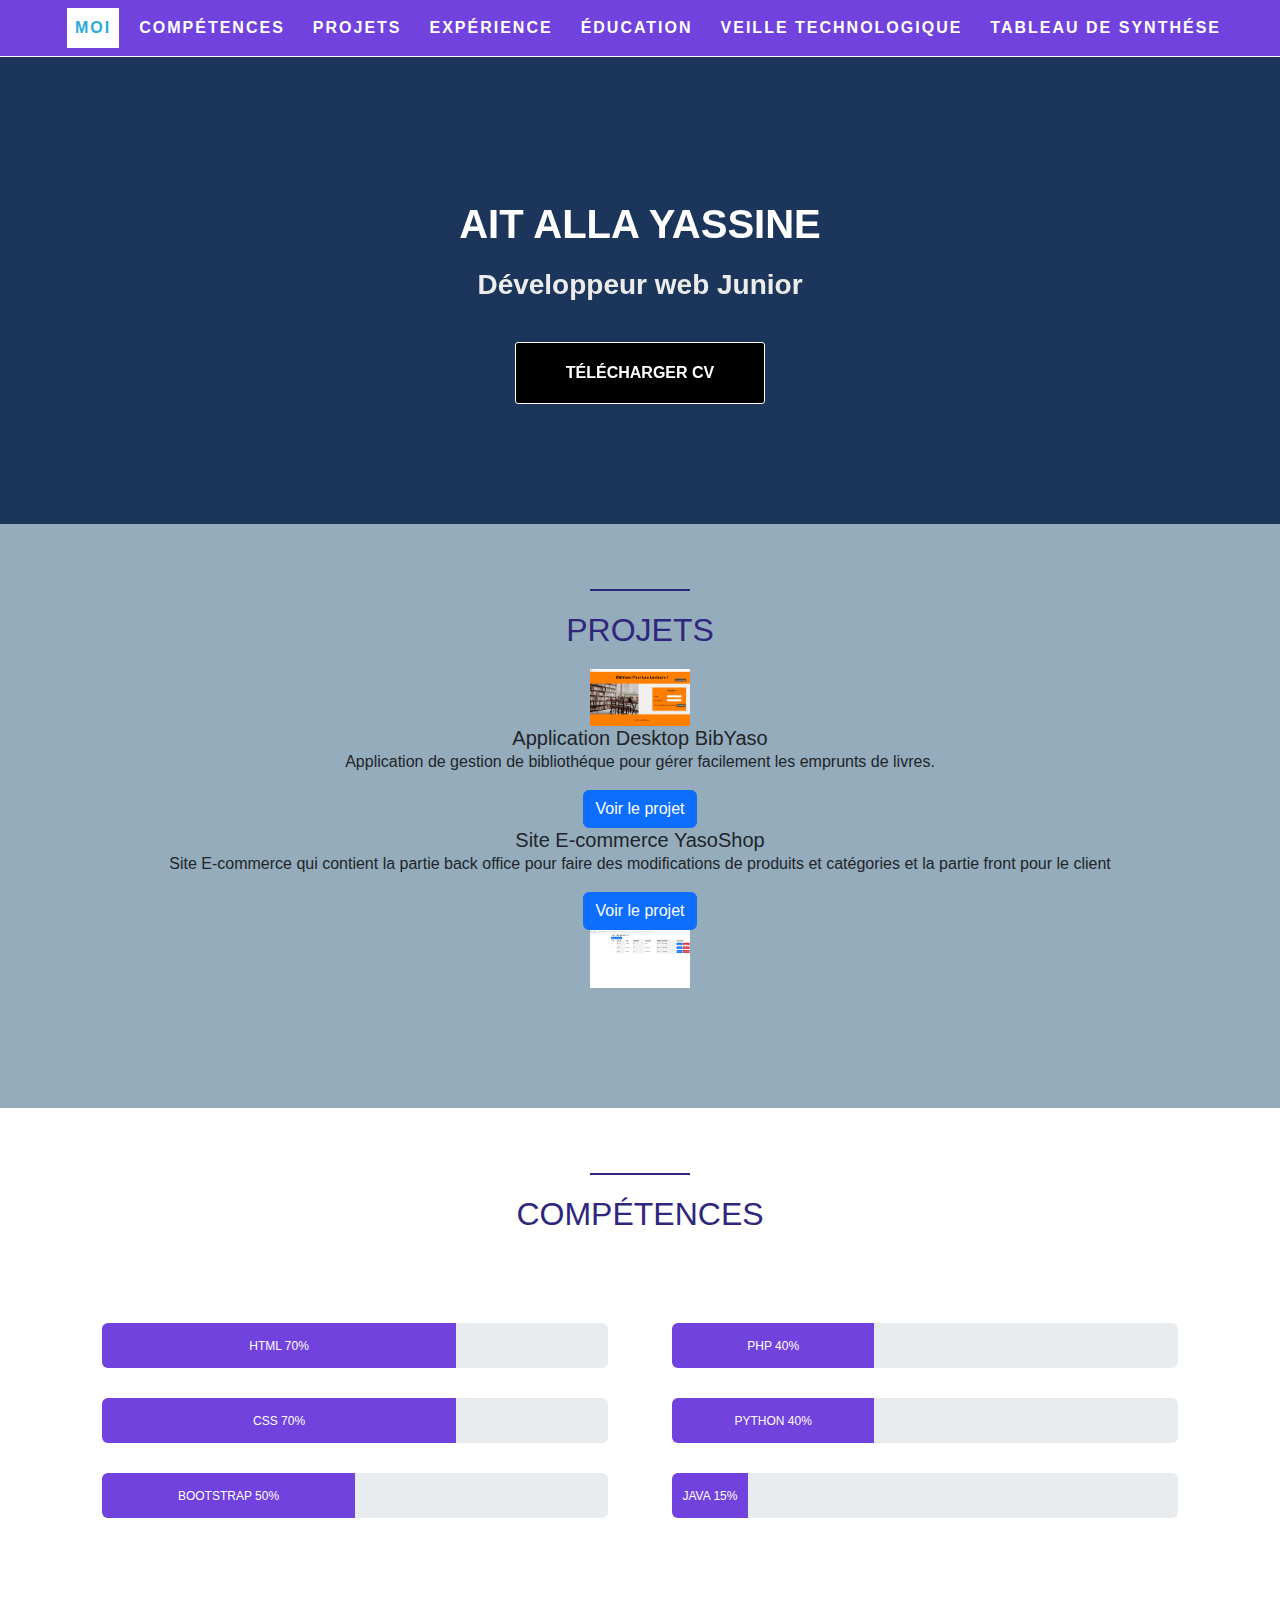
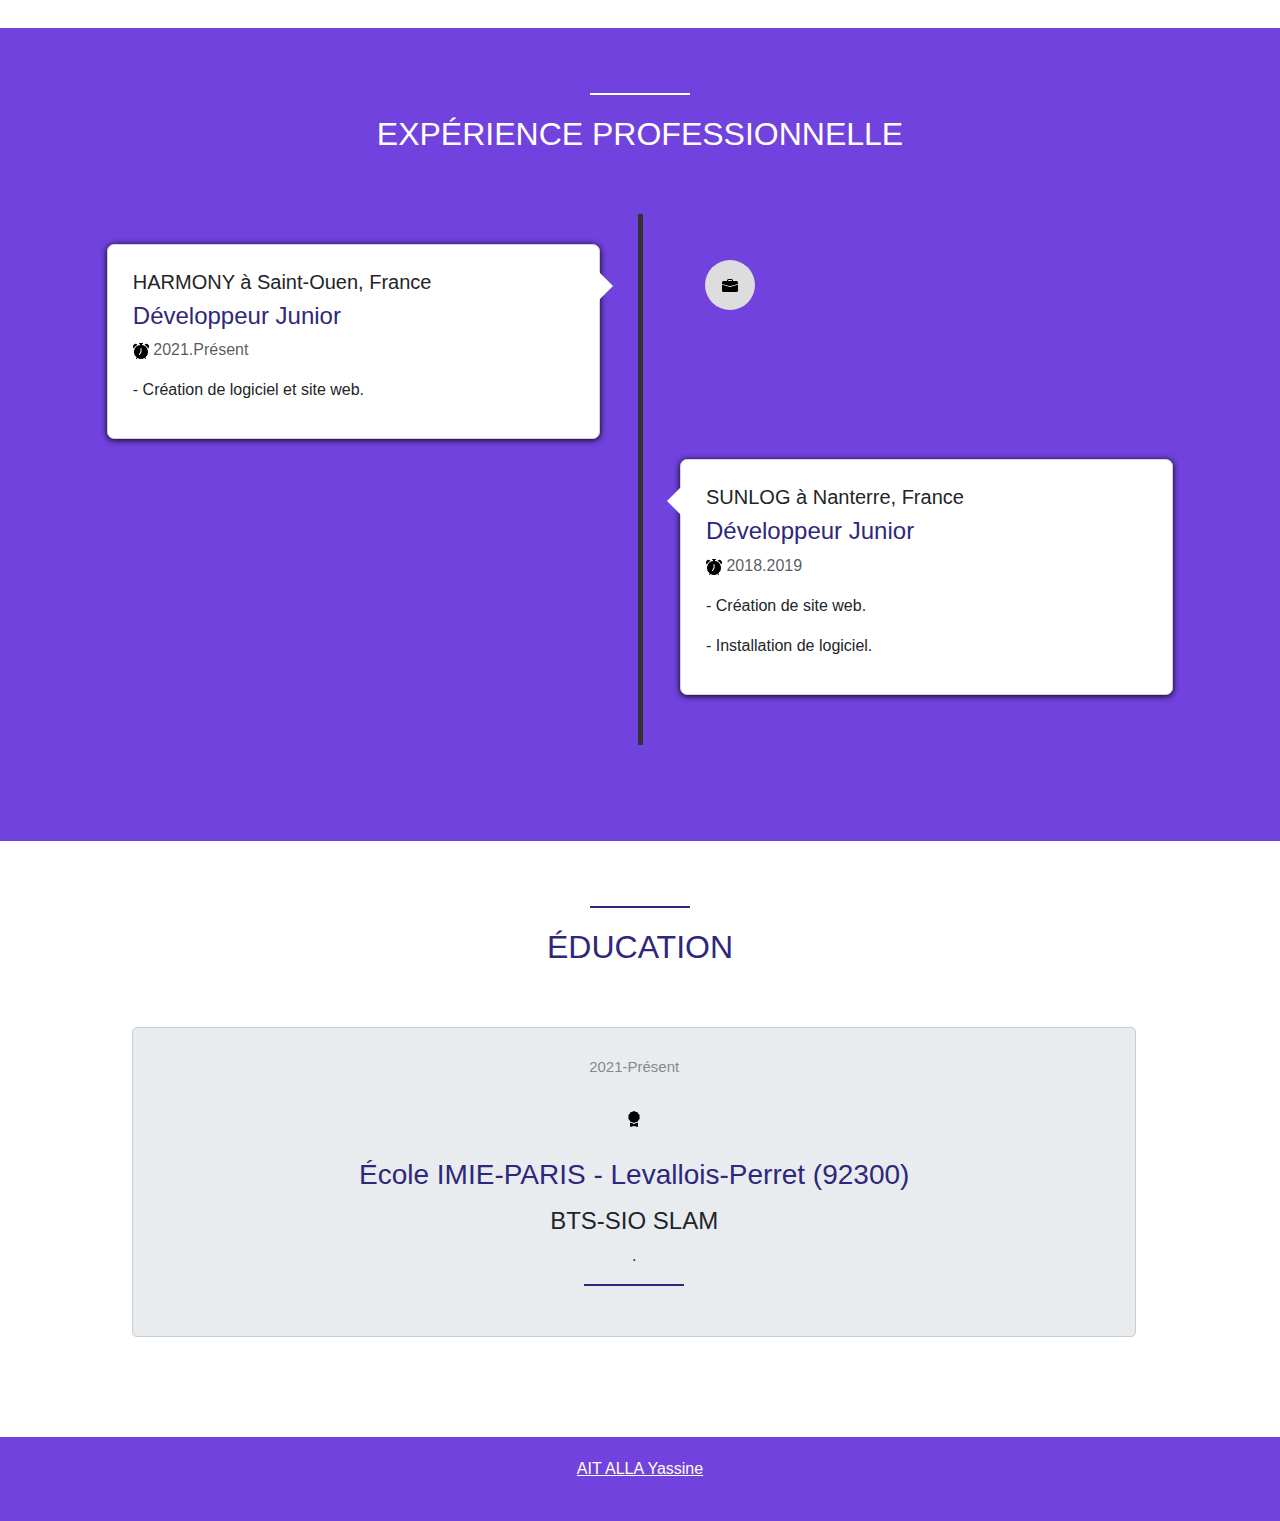
==== index.html @ a6fba42d "Update index.html" ====
<!DOCTYPE html>
<html>
<head>
	<title>PORTFOLIO YASSINE</title>
	<meta charset="utf-8">
	<meta content="width=device-width, initial-scale=1" name="viewport">
	<link href="https://cdn.jsdelivr.net/npm/bootstrap@5.1.3/dist/css/bootstrap.min.css" rel="stylesheet">
	<script src="https://cdn.jsdelivr.net/npm/bootstrap@5.1.3/dist/js/bootstrap.bundle.min.js">
	</script>
	<link href='http://fonts.googleapis.com/css?family=Lato&subset=latin,latin-ext' rel='stylesheet' type='text/css'>
	<link href="css/style.css" rel="stylesheet">
	<script src="js/script.js">
	</script>
</head>
<body class="body" data-bs-spy="scroll" data-bs-target="#mynavbar">
	<nav class="navbar navbar-expand-lg navbar-dark sticky-top" id="mynavbar">
		<div class="container-fluid">
			<a class="navbar-brand" href="#"></a> <button aria-controls="navbarNavAltMarkup" aria-expanded="false" aria-label="Toggle navigation" class="navbar-toggler" data-bs-target="#navbarNavAltMarkup" data-bs-toggle="collapse" type="button"><span class="navbar-toggler-icon"></span></button>
			<div class="collapse navbar-collapse" id="navbarNavAltMarkup">
				<div class="navbar-nav">
					<a class="nav-link active" href="#about">Moi</a> <a class="nav-link" href="#skills">Compétences</a> <a class="nav-link" href="#Projets">Projets</a> <a class="nav-link" href="#experience">Expérience</a> <a class="nav-link" href="#education">Éducation</a> <a class="nav-link" href="VeilleTechnologique.html">Veille technologique</a> <a class="nav-link" href="docs/tableaudesynthese.pdf">Tableau de synthése</a>
				</div>
			</div>
		</div>
	</nav>
	<section class="container-fluid" id="about">
		<div class="col-8 col-lg-4 profile-picture"><img src=""class="rounded-circle" ></div>
		<br>
		<div class="heading">
			<h1 class="h">AIT ALLA Yassine</h1>
			<h3 class="h9">Développeur web Junior</h3><a class=" button1" href="docs/AITALLAYassinecv.pdf">Télécharger CV</a>
		</div>
	</section>
	<section id="Projets">
		<div class="divider"></div>
		<div class="heading">
		<h2 class="heading1">PROJETS</h2><img alt="..." class="card-img-bottom" src="images/biblio.png">
		<div class="card-body">
			<h5 class="card-title">Application Desktop BibYaso</h5>
			<p class="card-text">Application de gestion de bibliothéque pour gérer facilement les emprunts de livres.</p>
			<p class="card-text"><small class="text-muted"></small></p>
			<a href="https://github.com/yassineaitalla/ApplicationBibyaso" class="btn btn-primary">Voir le projet</a>
		</div>
		<div class="card-body">
			<h5 class="card-title">Site E-commerce YasoShop</h5>
			<p class="card-text">Site E-commerce qui contient la partie back office pour faire des modifications de produits et catégories et la partie front pour le client</p>
			<p class="card-text"><small class="text-muted"></small></p>
			<a href="https://github.com/yassineaitalla/siteecommerce.io/tree/main/ecommerce" class="btn btn-primary" >Voir le projet</a>
		</div><img alt="..." class="card-img-bottom" src="images/ecommerce2.png"></div>
	</section>
	<section id="skills">
		<div class="divider"></div>
		<div class="heading">
			<h2 class="heading1">COMPÉTENCES</h2>
		</div>
		<div class="container">
			<div class="row">
				<div class="col-lg-6">
					<div class="progress">
						<div aria-valuemax="100" aria-valuemin="0" aria-valuenow="85" class="progress-bar" role="progressbar" style="width: 70%;">
							HTML 70%
						</div>
					</div>
					<div class="progress">
						<div aria-valuemax="100" aria-valuemin="0" aria-valuenow="25" class="progress-bar" role="progressbar" style="width: 70%;">
							CSS 70%
						</div>
					</div>
					<div class="progress">
						<div aria-valuemax="100" aria-valuemin="0" aria-valuenow="25" class="progress-bar" role="progressbar" style="width: 50%;">
							BOOTSTRAP 50%
						</div>
					</div>
				</div>
				<div class="col-lg-6">
					<div class="progress">
						<div aria-valuemax="100" aria-valuemin="0" aria-valuenow="25" class="progress-bar" role="progressbar" style="width: 40%;">
							PHP 40%
						</div>
					</div>
					<div class="progress">
						<div aria-valuemax="100" aria-valuemin="0" aria-valuenow="25" class="progress-bar" role="progressbar" style="width: 40%;">
							PYTHON 40%
						</div>
					</div>
					<div class="progress">
						<div aria-valuemax="100" aria-valuemin="0" aria-valuenow="25" class="progress-bar" role="progressbar" style="width: 15%;">
							JAVA 15%
						</div>
					</div>
				</div>
			</div>
		</div>
	</section>
	<section id="experience">
		<div class="container">
			<div class="divider white"></div>
			<div class="heading">
				<h2 class="heading1">EXPÉRIENCE PROFESSIONNELLE</h2>
			</div>
			<ul class="timeline">
				<li>
					<div class="timeline-badge">
						<svg class="bi bi-briefcase-fill" height="16" viewbox="0 0 16 16" width="16" xmlns="http://www.w3.org/2000/svg">
						<path d="M6.5 1A1.5 1.5 0 0 0 5 2.5V3H1.5A1.5 1.5 0 0 0 0 4.5v1.384l7.614 2.03a1.5 1.5 0 0 0 .772 0L16 5.884V4.5A1.5 1.5 0 0 0 14.5 3H11v-.5A1.5 1.5 0 0 0 9.5 1h-3zm0 1h3a.5.5 0 0 1 .5.5V3H6v-.5a.5.5 0 0 1 .5-.5z"></path>
						<path d="M0 12.5A1.5 1.5 0 0 0 1.5 14h13a1.5 1.5 0 0 0 1.5-1.5V6.85L8.129 8.947a.5.5 0 0 1-.258 0L0 6.85v5.65z"></path></svg>
					</div>
					<div class="timeline-panel-container">
						<div class="timeline-panel">
							<div class="timeline-heading">
								<h3>HARMONY à Saint-Ouen, France</h3>
								<h4>Développeur Junior</h4>
								<p class="text-muted"><span><svg class="bi bi-alarm-fill" height="16" viewbox="0 0 16 16" width="16" xmlns="http://www.w3.org/2000/svg">
								<path d="M6 .5a.5.5 0 0 1 .5-.5h3a.5.5 0 0 1 0 1H9v1.07a7.001 7.001 0 0 1 3.274 12.474l.601.602a.5.5 0 0 1-.707.708l-.746-.746A6.97 6.97 0 0 1 8 16a6.97 6.97 0 0 1-3.422-.892l-.746.746a.5.5 0 0 1-.707-.708l.602-.602A7.001 7.001 0 0 1 7 2.07V1h-.5A.5.5 0 0 1 6 .5zm2.5 5a.5.5 0 0 0-1 0v3.362l-1.429 2.38a.5.5 0 1 0 .858.515l1.5-2.5A.5.5 0 0 0 8.5 9V5.5zM.86 5.387A2.5 2.5 0 1 1 4.387 1.86 8.035 8.035 0 0 0 .86 5.387zM11.613 1.86a2.5 2.5 0 1 1 3.527 3.527 8.035 8.035 0 0 0-3.527-3.527z"></path></svg></span> 2021.Présent</p>
							</div>
							<div class="timeline-body">
								<p>- Création de logiciel et site web.</p>
							</div>
						</div>
					</div>
				</li>
				<li>
					<div class="timeline-badge">
						<svg class="bi bi-briefcase-fill" height="16" viewbox="0 0 16 16" width="16" xmlns="http://www.w3.org/2000/svg">
						<path d="M6.5 1A1.5 1.5 0 0 0 5 2.5V3H1.5A1.5 1.5 0 0 0 0 4.5v1.384l7.614 2.03a1.5 1.5 0 0 0 .772 0L16 5.884V4.5A1.5 1.5 0 0 0 14.5 3H11v-.5A1.5 1.5 0 0 0 9.5 1h-3zm0 1h3a.5.5 0 0 1 .5.5V3H6v-.5a.5.5 0 0 1 .5-.5z"></path>
						<path d="M0 12.5A1.5 1.5 0 0 0 1.5 14h13a1.5 1.5 0 0 0 1.5-1.5V6.85L8.129 8.947a.5.5 0 0 1-.258 0L0 6.85v5.65z"></path></svg>
					</div>
					<div class="timeline-panel-container-inverted">
						<div class="timeline-panel">
							<div class="timeline-heading">
								<h3>SUNLOG à Nanterre, France</h3>
								<h4>Développeur Junior</h4>
								<p class="text-muted"><span><svg class="bi bi-alarm-fill" height="16" viewbox="0 0 16 16" width="16" xmlns="http://www.w3.org/2000/svg">
								<path d="M6 .5a.5.5 0 0 1 .5-.5h3a.5.5 0 0 1 0 1H9v1.07a7.001 7.001 0 0 1 3.274 12.474l.601.602a.5.5 0 0 1-.707.708l-.746-.746A6.97 6.97 0 0 1 8 16a6.97 6.97 0 0 1-3.422-.892l-.746.746a.5.5 0 0 1-.707-.708l.602-.602A7.001 7.001 0 0 1 7 2.07V1h-.5A.5.5 0 0 1 6 .5zm2.5 5a.5.5 0 0 0-1 0v3.362l-1.429 2.38a.5.5 0 1 0 .858.515l1.5-2.5A.5.5 0 0 0 8.5 9V5.5zM.86 5.387A2.5 2.5 0 1 1 4.387 1.86 8.035 8.035 0 0 0 .86 5.387zM11.613 1.86a2.5 2.5 0 1 1 3.527 3.527 8.035 8.035 0 0 0-3.527-3.527z"></path></svg></span> 2018.2019</p>
							</div>
							<div class="timeline-body">
								<p>- Création de site web.</p>
								<p>- Installation de logiciel.</p>
							</div>
						</div>
					</div>
				</li>
			</ul>
		</div>
	</section>
	<section id="education">
		<div class="container">
			<div class="divider"></div>
			<div class="heading">
				<h2 class="heading1">ÉDUCATION</h2>
			</div>
			<div class="CONTAINEREDUC">
				<div class="education-block">
					<h5>2021-Présent</h5><span><svg class="bi bi-award-fill" height="16" viewbox="0 0 16 16" width="16" xmlns="http://www.w3.org/2000/svg">
					<path d="m8 0 1.669.864 1.858.282.842 1.68 1.337 1.32L13.4 6l.306 1.854-1.337 1.32-.842 1.68-1.858.282L8 12l-1.669-.864-1.858-.282-.842-1.68-1.337-1.32L2.6 6l-.306-1.854 1.337-1.32.842-1.68L6.331.864 8 0z"></path>
					<path d="M4 11.794V16l4-1 4 1v-4.206l-2.018.306L8 13.126 6.018 12.1 4 11.794z"></path></svg></span>
					<h3>École IMIE-PARIS - Levallois-Perret (92300)</h3>
					<h4>BTS-SIO SLAM</h4>
					<p>.</p>
					<div class="divider"></div>
					<p></p>
					<p></p>
				</div>
			</div>
		</div>
	</section>
	<footer class="text-center">
		<a class="m" href="#about">AIT ALLA Yassine</a>
	</footer>
</body>
</html>
---- css/style.css ----
/*general*/

.body {
	font-family: sans-serif;
}
.h {
	font-weight: bold;
	color: #e9ecef;
}
.h9 {
	font-weight: bold;
	color: #ececec;
}
section {
	padding: 65px 0 80px 0;
}
section .heading {
	text-align: center;
	padding-bottom: 40px;
}
.divider {
	width: 100px;
	height: 2px;
	background-color: rgb(46, 39, 124);
	margin: 0 auto 20px;
}
#row {
	text-align: center;
}
ul {
	list-style: none;
}
/* Navbar */

.navbarveille {
	background-color: #0B0A2C;
	letter-spacing: 2px;
	text-transform: uppercase;
	font-weight: bold;
	border-bottom: 1px solid white;
	text-align: center;
	margin: 0 6px;
	margin: 0 auto;
}
.veilletexte {
	background-color: #16CDF6;
	font-weight: bold;
}
.navbar {
	background-color: #7142DD;
	letter-spacing: 2px;
	text-transform: uppercase;
	font-weight: bold;
	border-bottom: 1px solid white;
}
.navbar-nav {
	margin: 0 auto;
	text-align: center;
}
.nav-link {
	color: white !important;
	margin: 0 6px;
}
.nav-link.active, .nav-link:hover {
	background-color: white;
	color: #2caad8 !important;
}
/*Projets*/

#Projets {
	background-color: rgba(34, 82, 114, 0.477);
}
/*Veille technolo
#Veilletechnologique {
	background-image: url("");
	
}
.card-img-bottom {
	margin: auto;
	margin-bottom: 20px;
}
/*about*/

#about {
	background-color: #1c355b;
	background-image: url("https://images8.alphacoders.com/123/1239331.jpg");
	filter: blur(0px);
}

.profile-picture{
	filter: blur(15px);
}

.background-image {
	backdrop-filter: blur(10px);
}
.TITRE {
	font-weight: bold;
}
.dev {
	border-radius: 10px;
}
#veilleimage {
	background-color: #184f95;
	background-image: url("https://static.vecteezy.com/ti/vecteur-libre/p3/4627583-hud-metaverse-by-virtual-data-with-artificial-intelligence-analyst-of-future-technology-vectoriel.jpg");
}
.profile-picture {
	text-align: center;
	margin: 0px auto 30px;
}
#container-fluid {
	background-image: url("https://images8.alphacoders.com/123/1239331.jpg");
	background-image: blur(4px);
}
#veilletechno {
	background-image: url("https://images8.alphacoders.com/123/1239331.jpg");
	background-image: blur(4px);
}
img {
	max-width: 100px;
	height: auto;
}
#about .heading h1 {
	color: white;
	text-transform: uppercase;
	margin-bottom: 20px;
}
#about .heading h3 {
	margin-bottom: 20px;
}
.heading1 {
	text-align: center;
	margin-bottom: 20px;
	color: rgb(46, 39, 124);
}
.button1 {
	font-weight: bold;
	color: white;
	text-transform: uppercase;
	border: 1px solid white;
	padding: 18px 50px;
	display: inline-block;
	border-radius: 3px;
	text-decoration: none;
	margin-top: 20px;
	transition: all 0.3s ease-in 0s;
	background-color: black;
}
.button1:hover {
	background: white;
	color: #d82c2e;
}
.btn btn primary {
	background-color: rgb(40, 14, 93);
	;
}
section .heading h2 {
	text-transform: uppercase;
}
#skilss .heading1 h2 {
	color: red;
}
.progress {
	height: 45px;
	margin: 30px 20px;
}
.progress last-child {
	margin-bottom: 0px;
}
.progress-bar {
	background-color: #7142DD;
}
/* EXPERIENCE*/

#experience {
	background-color: #7142DD;
}
#experience .heading h2 {
	color: white;
}
.divider.white {
	background-color: white;
}
.timeline {
	padding: 30px 10px;
	position: relative;
}
.timeline:before {
	content: " ";
	top: 0;
	bottom: 0;
	position: absolute;
	width: 5px;
	background-color: #333;
	left: 50%;
	margin-left: -2.5px;
}
.timeline>li {
	margin-bottom: 20px;
	position: relative;
}
.timeline>li:before, .timeline>li:after {
	content: " ";
	display: table;
}
.timeline>li:after {
	clear: both;
}
.timeline li .timeline-badge {
	color: #d82c2e;
	width: 50px;
	line-height: 50px;
	font-size: 20px;
	text-align: center;
	position: absolute;
	top: 16px;
	left: 50px;
	margin-left: 563px;
	background-color: #ddd;
	border-radius: 50%;
}
.timeline-panel-container {
	width: 50%;
	float: left;
}
.timeline-panel-container-inverted {
	width: 50%;
	float: right;
}
.timeline-panel {
	width: 90%;
	float: right;
	margin-right: 40px;
	border: 1px solid #d4d4d4;
	border-radius: 7px;
	padding: 20px 25px;
	position: relative;
	box-shadow: 0 1px 6px rgba(0.0.0 0.175);
	background-color: #fff;
}
.timeline-panel-container-inverted .timeline-panel {
	float: left;
	margin-left: 40px;
}
.timeline-panel:after {
	position: absolute;
	top: 27px;
	right: -14px;
	display: inline-block;
	border-top: 14px solid transparent;
	border-left: 14px solid #fff;
	border-right: 0 solid #fff;
	border-bottom: 14px solid transparent;
	content: " ";
}
.timeline-panel-container-inverted .timeline-panel:after {
	border-left-width: 0;
	border-right-width: 14px;
	left: -14px;
	right: auto;
}
.timeline-heading h3 {
	margin-top: 5px;
	font-size: 20px;
}
.timeline-heading h4 {
	color: rgb(46, 39, 124);
}
/* EDIC*/

#education .heading1 h2 {
	color: rgb(46, 39, 124);
	margin: 15px 0px;
}
#CONTAINEREDUC {
	margin-left: 1000px;
}
.education-block {
	width: 90%;
	margin: 0 auto;
	text-align: center;
	padding: 30px;
	background: #e9ecef;
	border-radius: 5px;
	border: 1px solid #ccc;
	margin-bottom: 20px;
	margin-left: 50px;
}
.education-block h5 {
	color: #888;
	font-size: 15px;
	margin-bottom: 15px;
}
.education-block h3 {
	color: rgb(46, 39, 124);
	margin: 15px 0px;
}
.education-block span {
	font-size: 35px;
}
/*footer*/

footer {
	background-color: #7142DD;
	padding: 20px 0 40px;
}
.m {
	color: white;
}
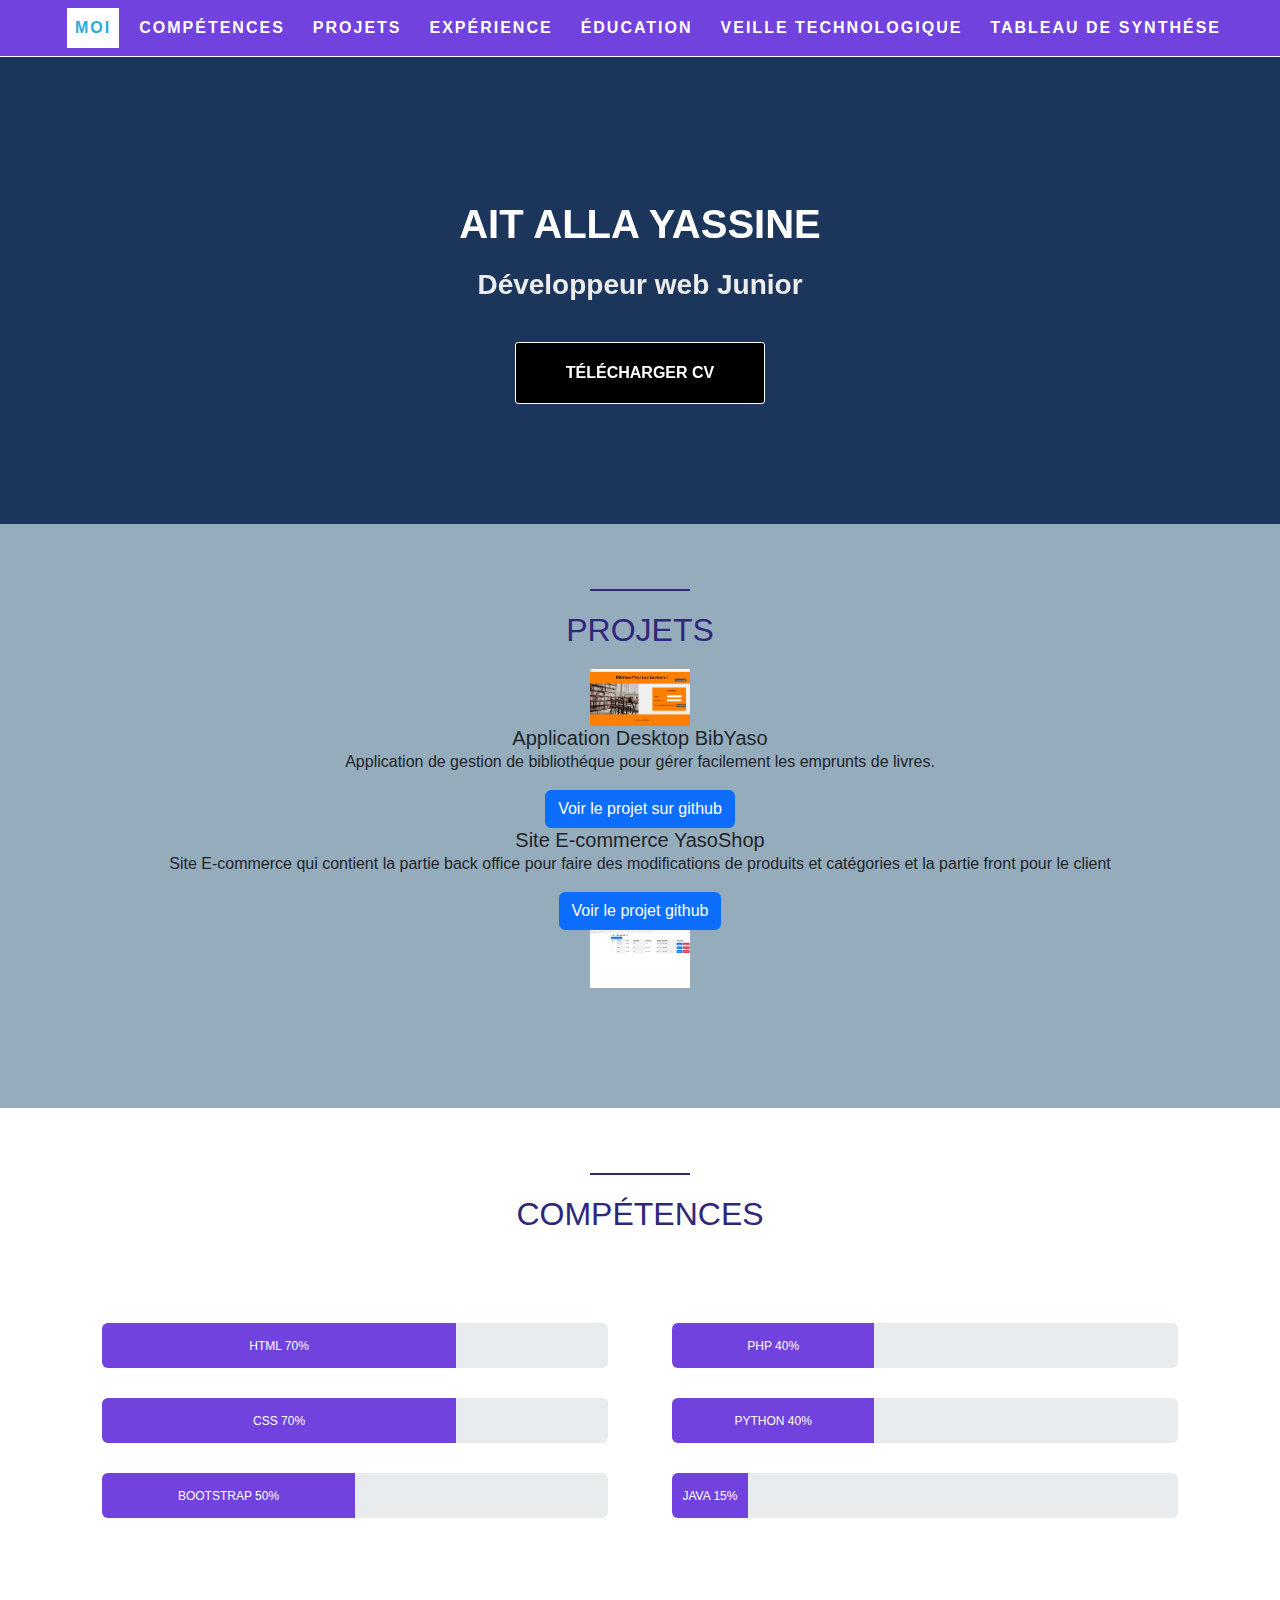
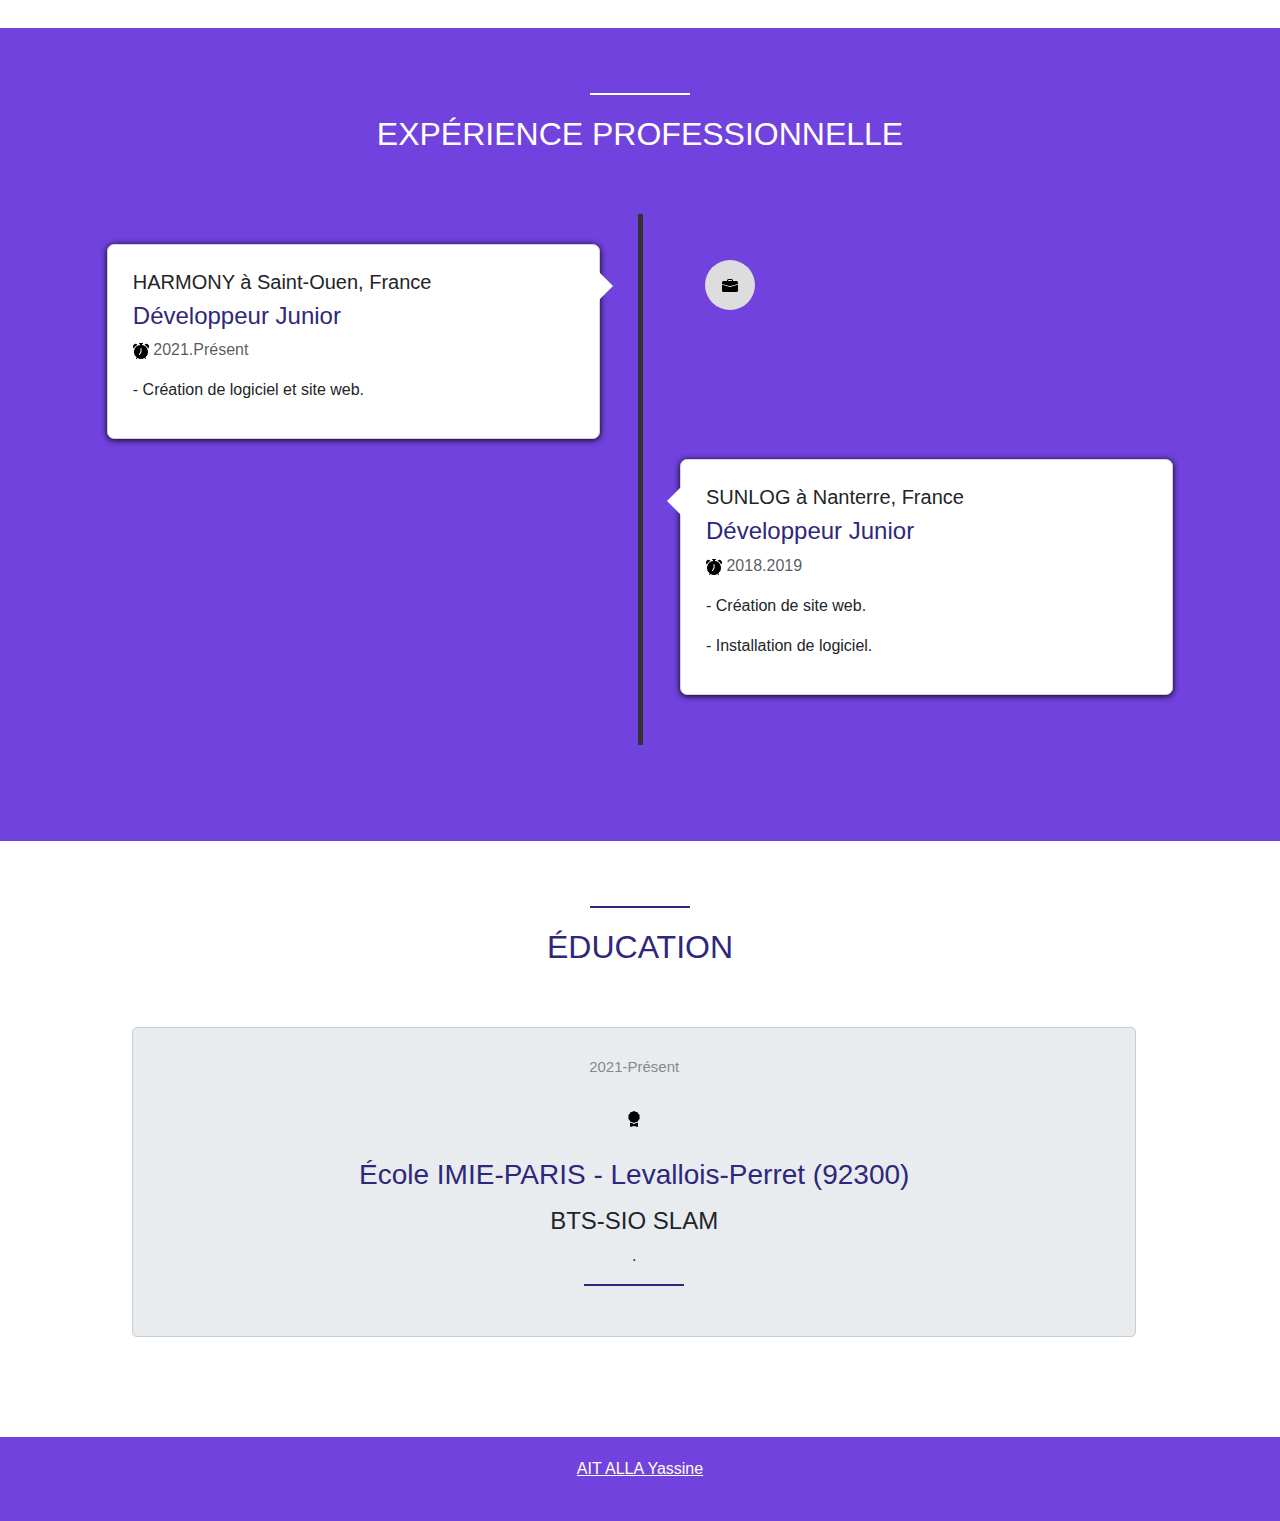
==== commit 7d2b622a: "Update index.html" ====
--- a/index.html
+++ b/index.html
@@ -39,13 +39,13 @@
 			<h5 class="card-title">Application Desktop BibYaso</h5>
 			<p class="card-text">Application de gestion de bibliothéque pour gérer facilement les emprunts de livres.</p>
 			<p class="card-text"><small class="text-muted"></small></p>
-			<a href="https://github.com/yassineaitalla/ApplicationBibyaso" class="btn btn-primary">Voir le projet</a>
+			<a href="https://github.com/yassineaitalla/ApplicationBibyaso" class="btn btn-primary">Voir le projet sur github</a>
 		</div>
 		<div class="card-body">
 			<h5 class="card-title">Site E-commerce YasoShop</h5>
 			<p class="card-text">Site E-commerce qui contient la partie back office pour faire des modifications de produits et catégories et la partie front pour le client</p>
 			<p class="card-text"><small class="text-muted"></small></p>
-			<a href="https://github.com/yassineaitalla/siteecommerce.io/tree/main/ecommerce" class="btn btn-primary" >Voir le projet</a>
+			<a href="https://github.com/yassineaitalla/siteecommerce.io/tree/main/ecommerce" class="btn btn-primary" >Voir le projet github</a>
 		</div><img alt="..." class="card-img-bottom" src="images/ecommerce2.png"></div>
 	</section>
 	<section id="skills">
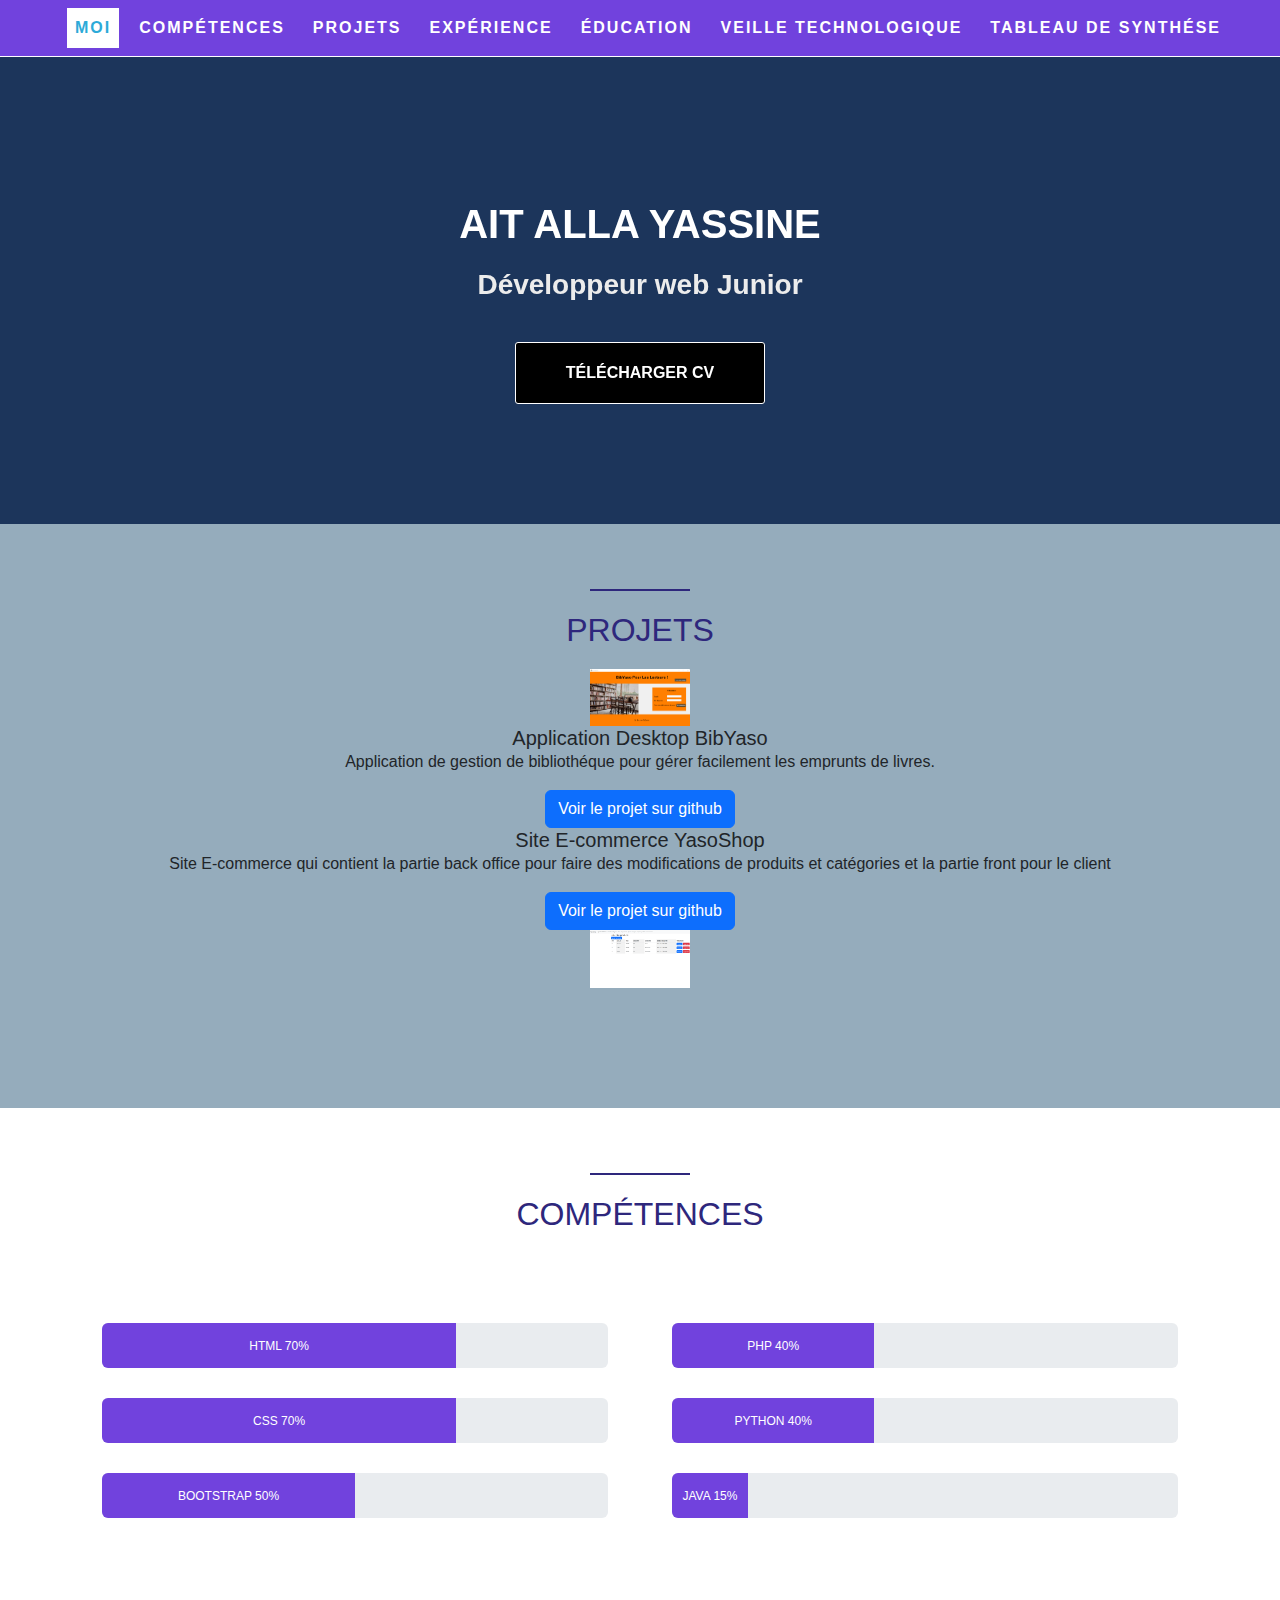
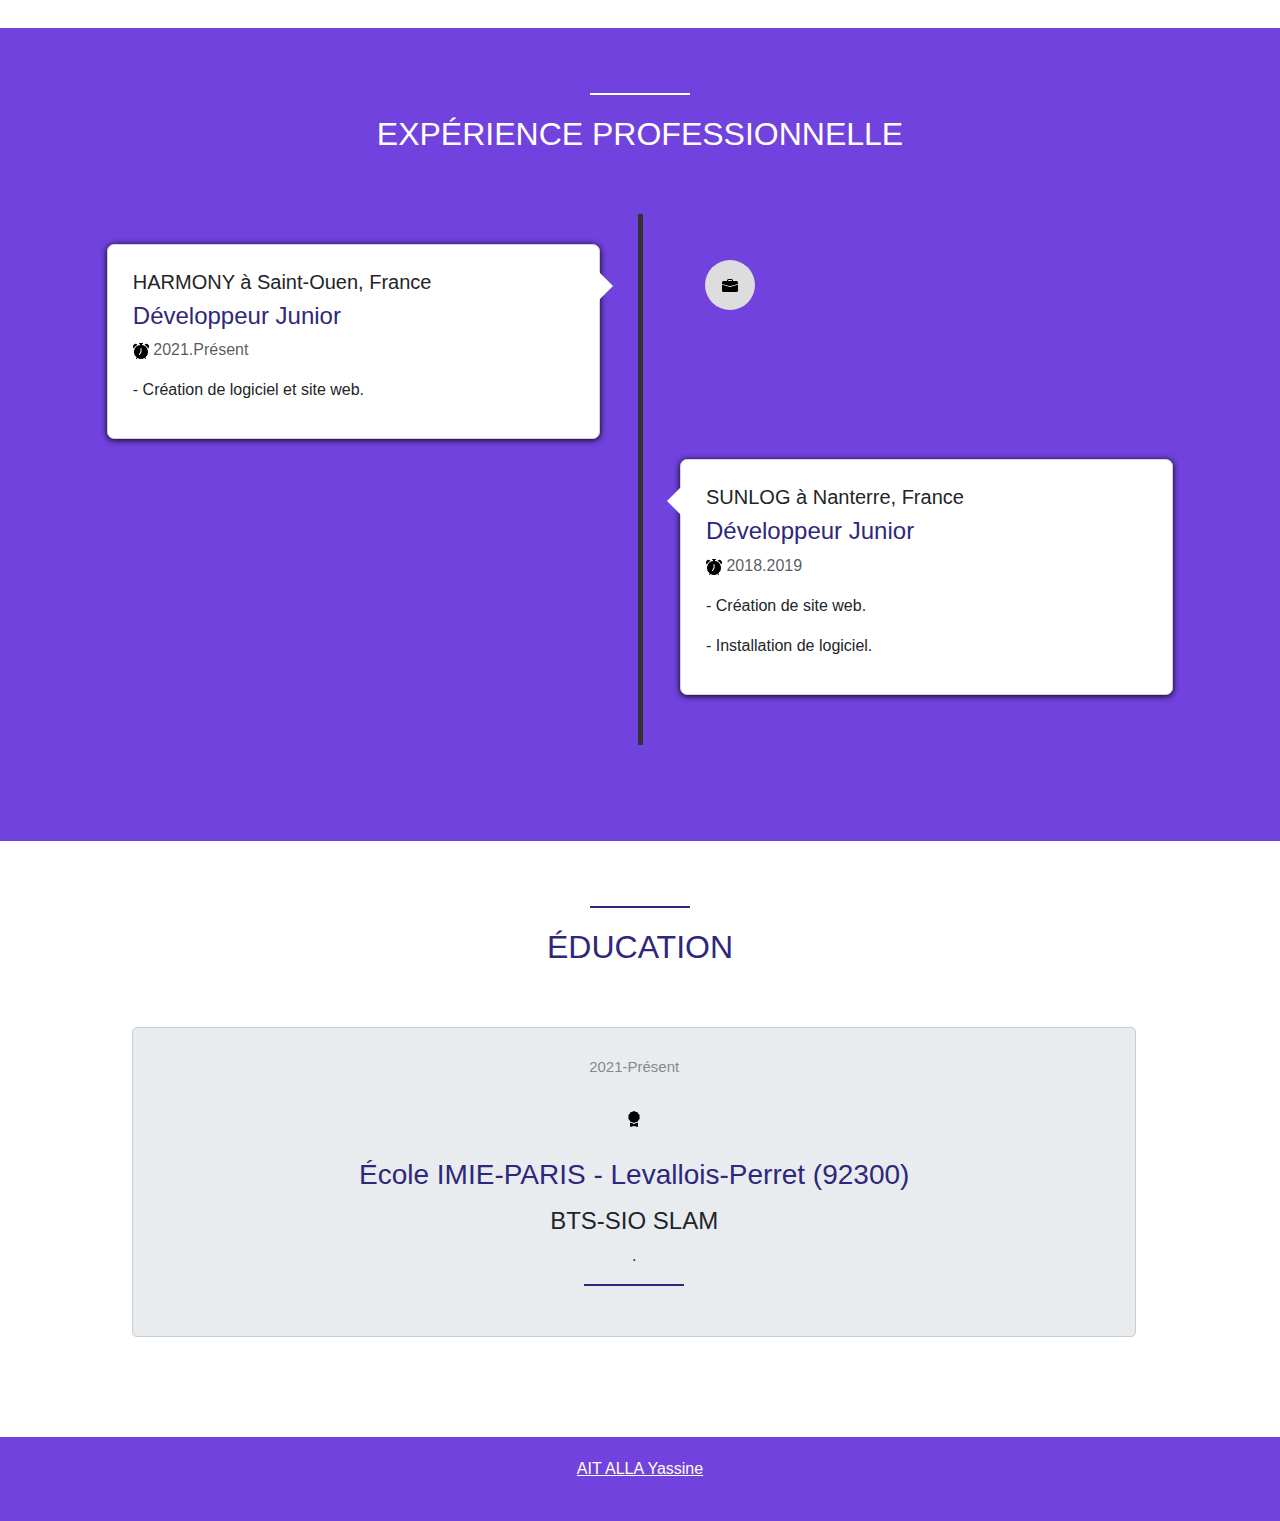
==== commit 88e88f67: "Update index.html" ====
--- a/index.html
+++ b/index.html
@@ -45,7 +45,7 @@
 			<h5 class="card-title">Site E-commerce YasoShop</h5>
 			<p class="card-text">Site E-commerce qui contient la partie back office pour faire des modifications de produits et catégories et la partie front pour le client</p>
 			<p class="card-text"><small class="text-muted"></small></p>
-			<a href="https://github.com/yassineaitalla/siteecommerce.io/tree/main/ecommerce" class="btn btn-primary" >Voir le projet github</a>
+			<a href="https://github.com/yassineaitalla/siteecommerce.io/tree/main/ecommerce" class="btn btn-primary" >Voir le projet sur github</a>
 		</div><img alt="..." class="card-img-bottom" src="images/ecommerce2.png"></div>
 	</section>
 	<section id="skills">
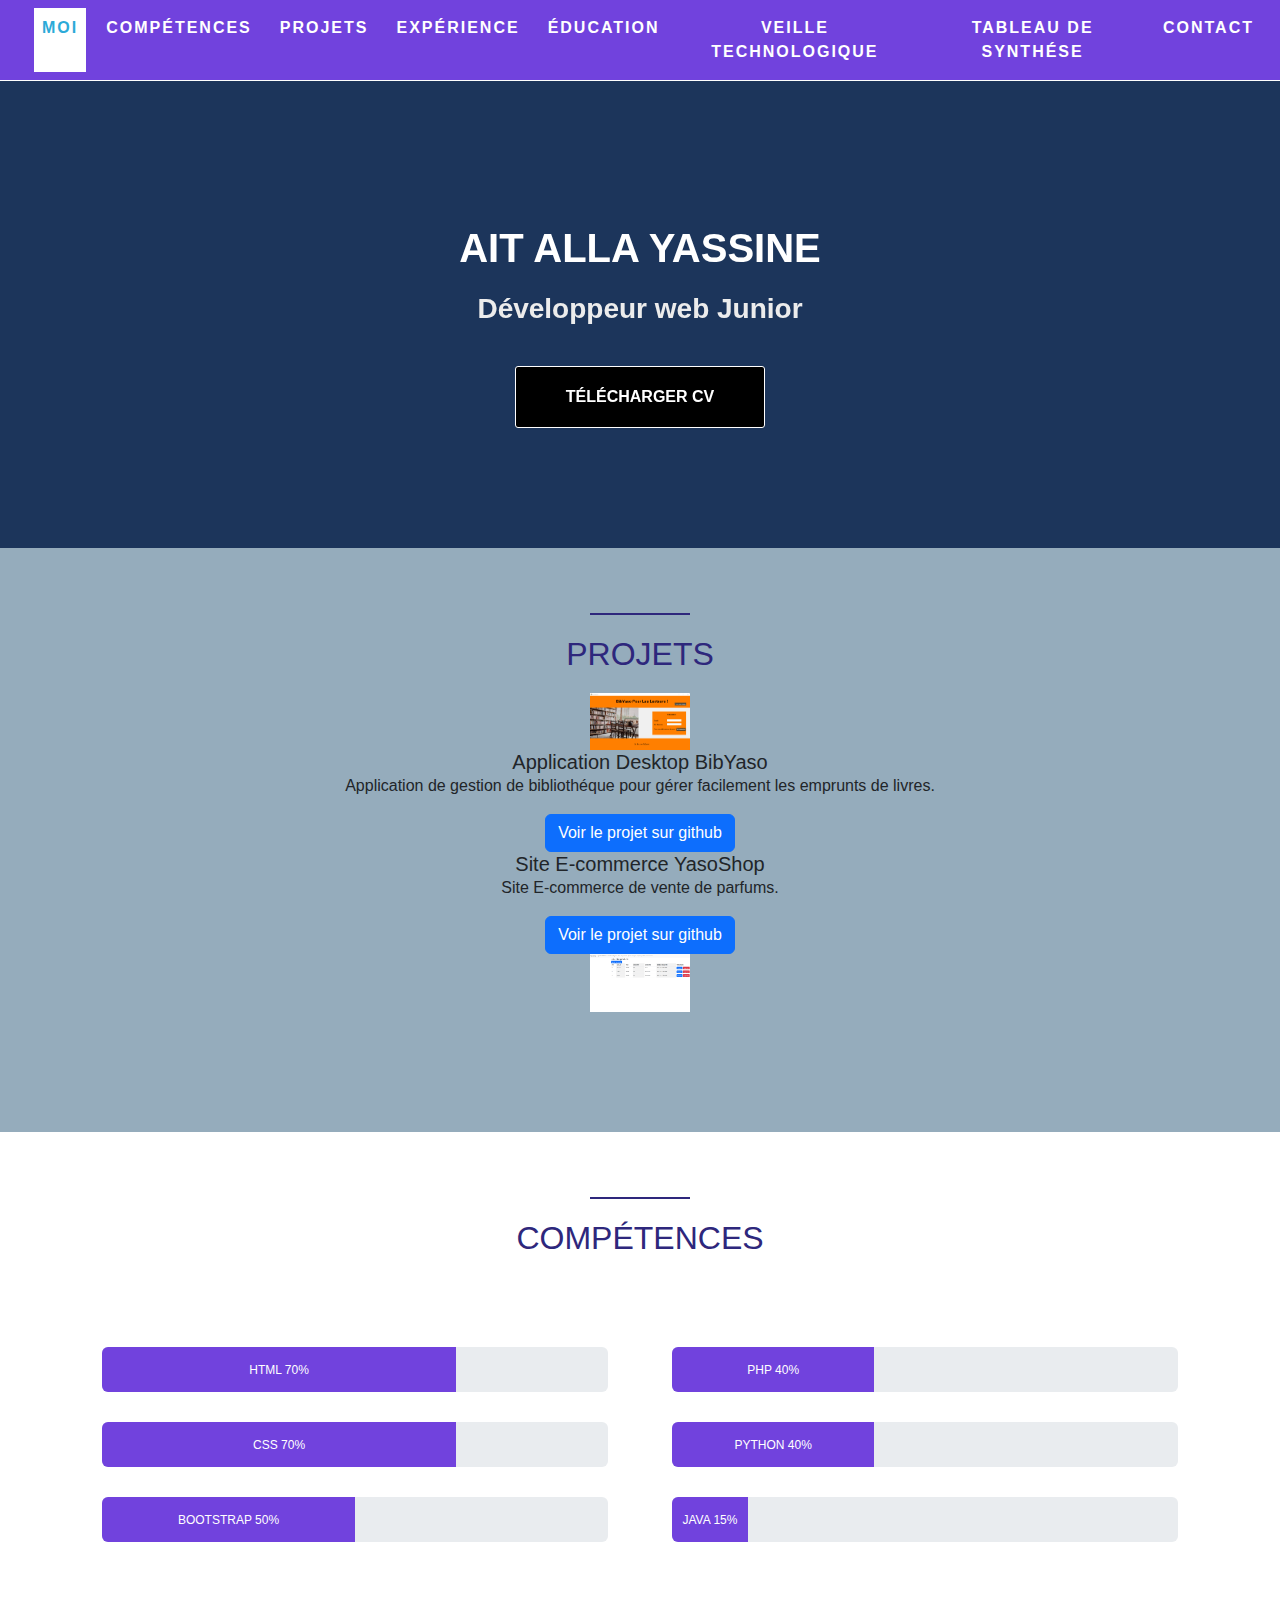
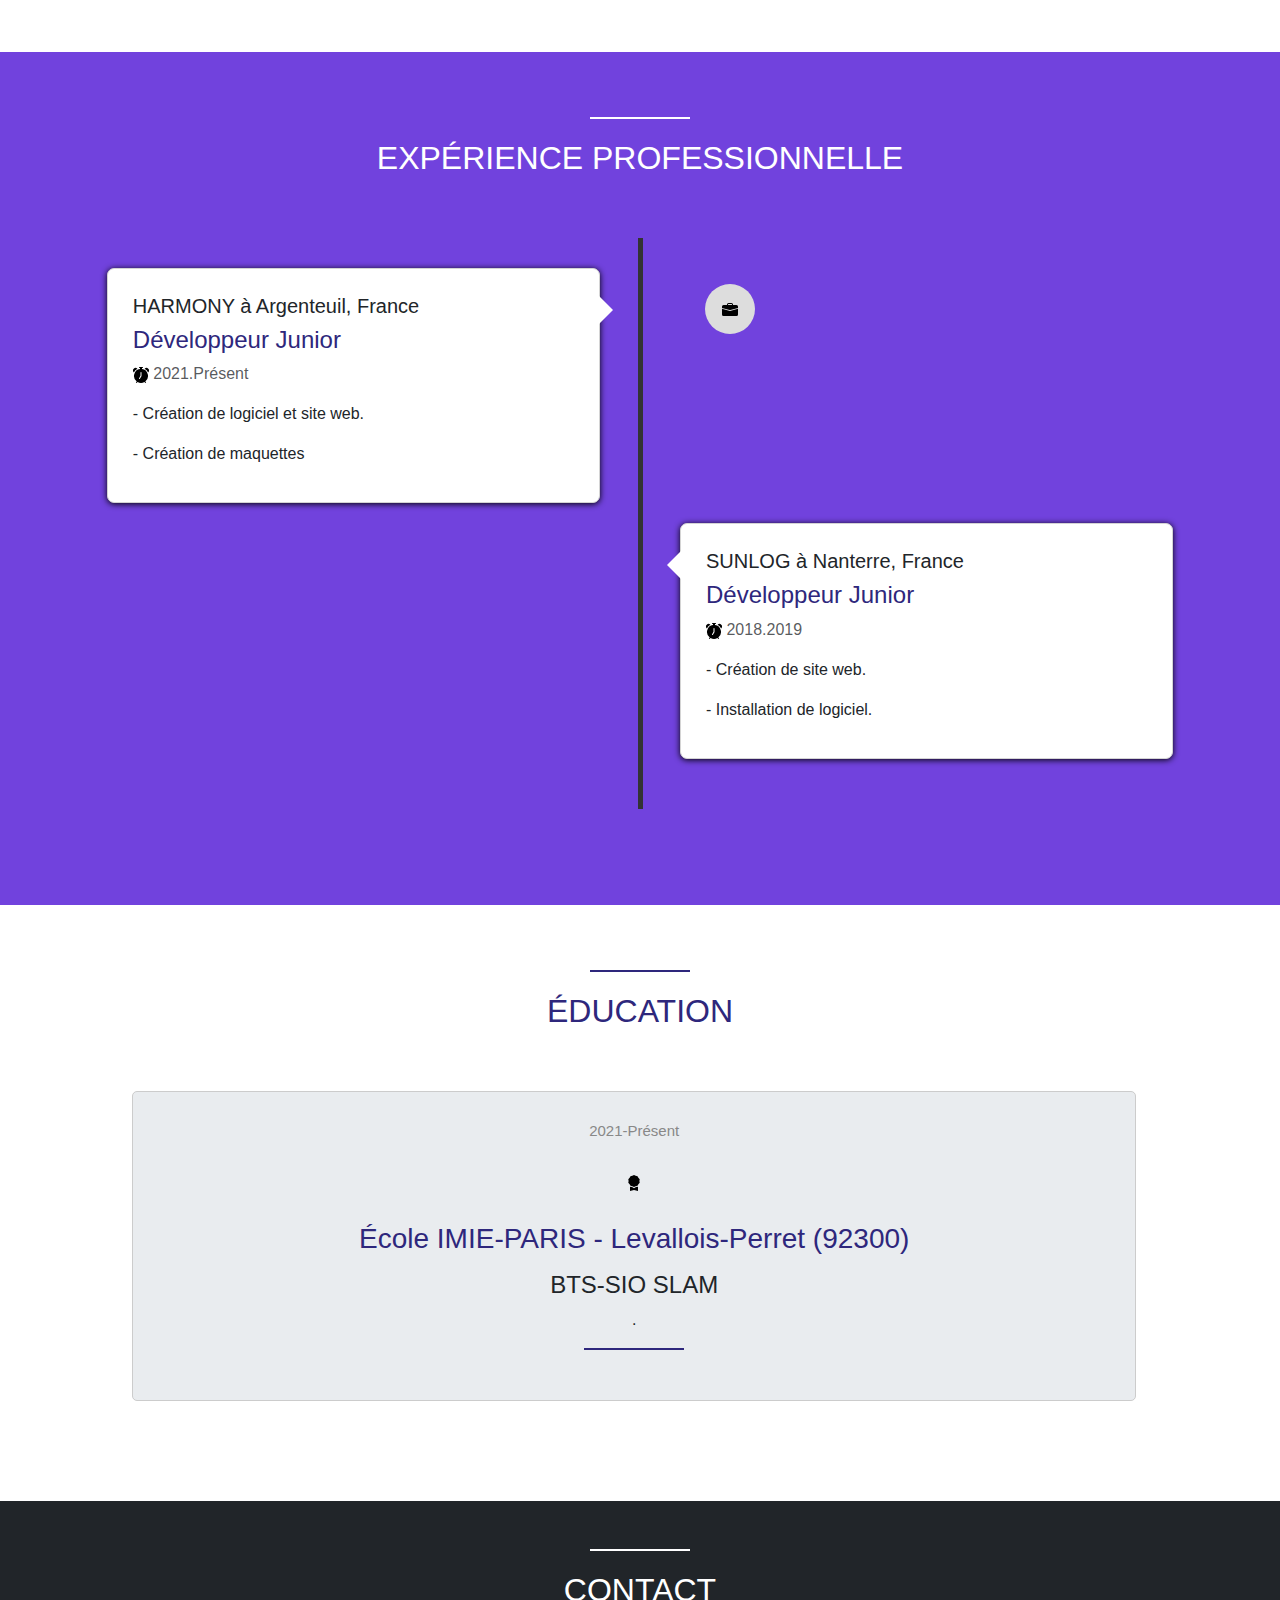
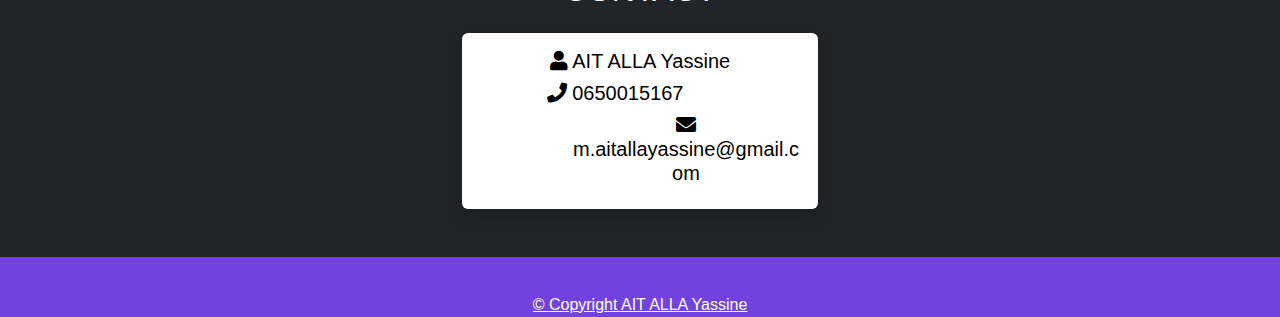
==== commit 7197f5a5: "Update index.html" ====
--- a/index.html
+++ b/index.html
@@ -5,6 +5,7 @@
 	<meta charset="utf-8">
 	<meta content="width=device-width, initial-scale=1" name="viewport">
 	<link href="https://cdn.jsdelivr.net/npm/bootstrap@5.1.3/dist/css/bootstrap.min.css" rel="stylesheet">
+	<link rel="stylesheet" href="https://cdnjs.cloudflare.com/ajax/libs/font-awesome/5.15.3/css/all.min.css">
 	<script src="https://cdn.jsdelivr.net/npm/bootstrap@5.1.3/dist/js/bootstrap.bundle.min.js">
 	</script>
 	<link href='http://fonts.googleapis.com/css?family=Lato&subset=latin,latin-ext' rel='stylesheet' type='text/css'>
@@ -18,7 +19,7 @@
 			<a class="navbar-brand" href="#"></a> <button aria-controls="navbarNavAltMarkup" aria-expanded="false" aria-label="Toggle navigation" class="navbar-toggler" data-bs-target="#navbarNavAltMarkup" data-bs-toggle="collapse" type="button"><span class="navbar-toggler-icon"></span></button>
 			<div class="collapse navbar-collapse" id="navbarNavAltMarkup">
 				<div class="navbar-nav">
-					<a class="nav-link active" href="#about">Moi</a> <a class="nav-link" href="#skills">Compétences</a> <a class="nav-link" href="#Projets">Projets</a> <a class="nav-link" href="#experience">Expérience</a> <a class="nav-link" href="#education">Éducation</a> <a class="nav-link" href="VeilleTechnologique.html">Veille technologique</a> <a class="nav-link" href="docs/tableaudesynthese.pdf">Tableau de synthése</a>
+					<a class="nav-link active" href="#about">Moi</a> <a class="nav-link" href="#skills">Compétences</a> <a class="nav-link" href="#Projets">Projets</a> <a class="nav-link" href="#experience">Expérience</a> <a class="nav-link" href="#education">Éducation</a> <a class="nav-link" href="VeilleTechnologique.html">Veille technologique</a> <a class="nav-link" href="docs/tableaudesynthese1.pdf">Tableau de synthése</a> <a class="nav-link active" href="#ContactA">Contact</a>
 				</div>
 			</div>
 		</div>
@@ -43,7 +44,7 @@
 		</div>
 		<div class="card-body">
 			<h5 class="card-title">Site E-commerce YasoShop</h5>
-			<p class="card-text">Site E-commerce qui contient la partie back office pour faire des modifications de produits et catégories et la partie front pour le client</p>
+			<p class="card-text">Site E-commerce de vente de parfums.</p>
 			<p class="card-text"><small class="text-muted"></small></p>
 			<a href="https://github.com/yassineaitalla/siteecommerce.io/tree/main/ecommerce" class="btn btn-primary" >Voir le projet sur github</a>
 		</div><img alt="..." class="card-img-bottom" src="images/ecommerce2.png"></div>
@@ -108,13 +109,15 @@
 					<div class="timeline-panel-container">
 						<div class="timeline-panel">
 							<div class="timeline-heading">
-								<h3>HARMONY à Saint-Ouen, France</h3>
+								<h3>HARMONY à Argenteuil, France</h3>
 								<h4>Développeur Junior</h4>
 								<p class="text-muted"><span><svg class="bi bi-alarm-fill" height="16" viewbox="0 0 16 16" width="16" xmlns="http://www.w3.org/2000/svg">
 								<path d="M6 .5a.5.5 0 0 1 .5-.5h3a.5.5 0 0 1 0 1H9v1.07a7.001 7.001 0 0 1 3.274 12.474l.601.602a.5.5 0 0 1-.707.708l-.746-.746A6.97 6.97 0 0 1 8 16a6.97 6.97 0 0 1-3.422-.892l-.746.746a.5.5 0 0 1-.707-.708l.602-.602A7.001 7.001 0 0 1 7 2.07V1h-.5A.5.5 0 0 1 6 .5zm2.5 5a.5.5 0 0 0-1 0v3.362l-1.429 2.38a.5.5 0 1 0 .858.515l1.5-2.5A.5.5 0 0 0 8.5 9V5.5zM.86 5.387A2.5 2.5 0 1 1 4.387 1.86 8.035 8.035 0 0 0 .86 5.387zM11.613 1.86a2.5 2.5 0 1 1 3.527 3.527 8.035 8.035 0 0 0-3.527-3.527z"></path></svg></span> 2021.Présent</p>
 							</div>
 							<div class="timeline-body">
 								<p>- Création de logiciel et site web.</p>
+								<p>- Création de maquettes</p>
+								
 							</div>
 						</div>
 					</div>
@@ -164,8 +167,74 @@
 			</div>
 		</div>
 	</section>
-	<footer class="text-center">
-		<a class="m" href="#about">AIT ALLA Yassine</a>
-	</footer>
+
+	<section id="Contact" class="bg-dark text-white py-5">
+		<div class="container">
+			<div class="divider" style="background-color: white;"></div>
+		  <h2 class="text-center mb-4">CONTACT</h2>
+		  <div class="row justify-content-center">
+			<div class="col-md-6 col-lg-4">
+			  <div class="card border-0 shadow text-center">
+				<div class="card-body">
+				  <h5 class="card-title text-black"><i class="fas fa-user"></i> AIT ALLA Yassine</h5>
+				  <h5 class="card-title text-black ml-custom"><i class="fas fa-phone"></i> 0650015167</h5>
+				  <h5 class="card-title text-black ml-custom1"><i class="fas fa-envelope text-black"></i> m.aitallayassine@gmail.com</h5>
+				  
+				  
+				</div>
+			  </div>
+			</div>
+		  </div>
+		</div>
+	  </section>
+
+	  <style>
+		
+	  </style>
+	  
+	  
+	  
+	  
+
+	<style>
+
+
+    .ml-custom {
+		margin-left: -50px;
+	  }
+	.ml-custom1 {
+		margin-left: 92px;
+	  }
+	  .rotate-90 {
+		transform: rotate(-90deg);
+	}
+
+	footer {
+  position: relative;
+  height: 100%;
+}
+
+.footer-content {
+  position: absolute;
+  bottom: 0;
+  left: 0;
+  right: 0;
+}
+    
+
+	
+	</style>
+	
+	
+	  
+	  
+	<footer class="text-center" id="ContactA">
+		<div class="footer-content">
+		  <a class="m" href="#about">
+			© Copyright AIT ALLA Yassine
+		  </a>
+		</div>
+	  </footer>
+	  
 </body>
 </html>
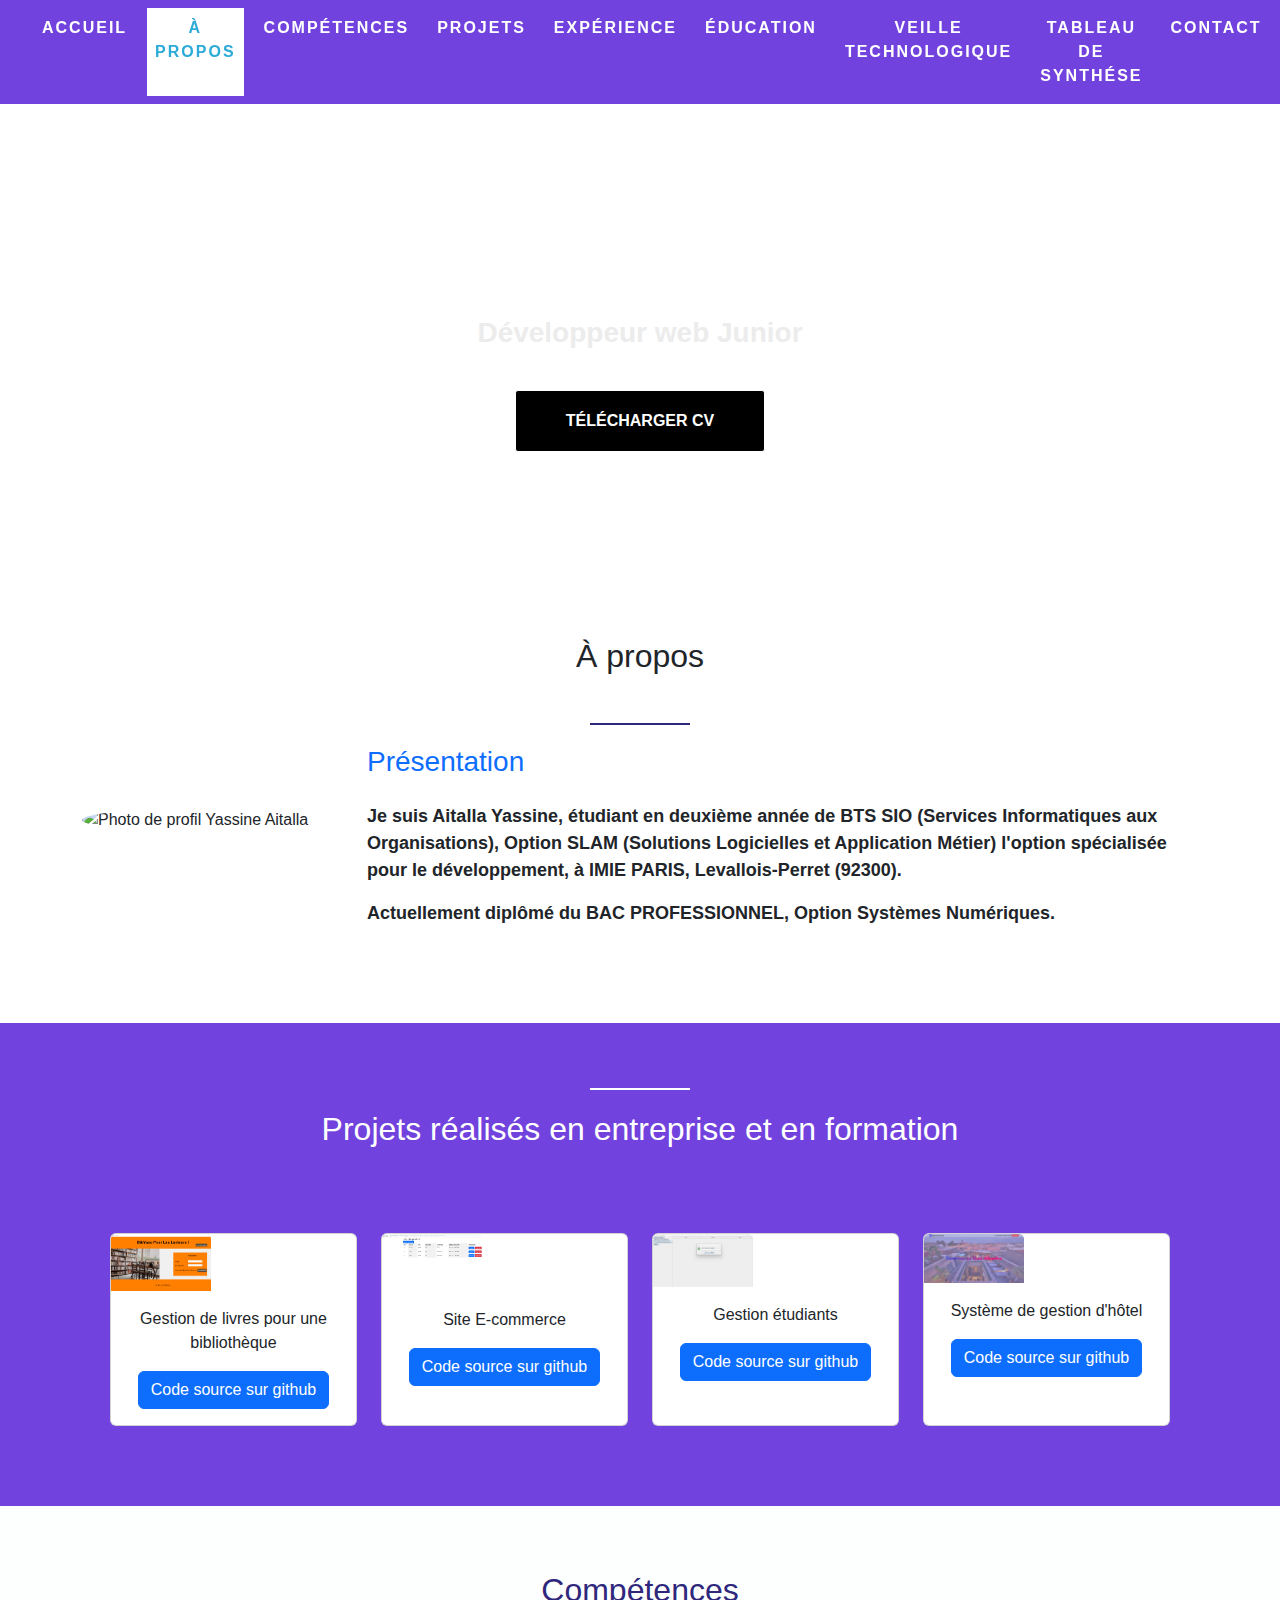
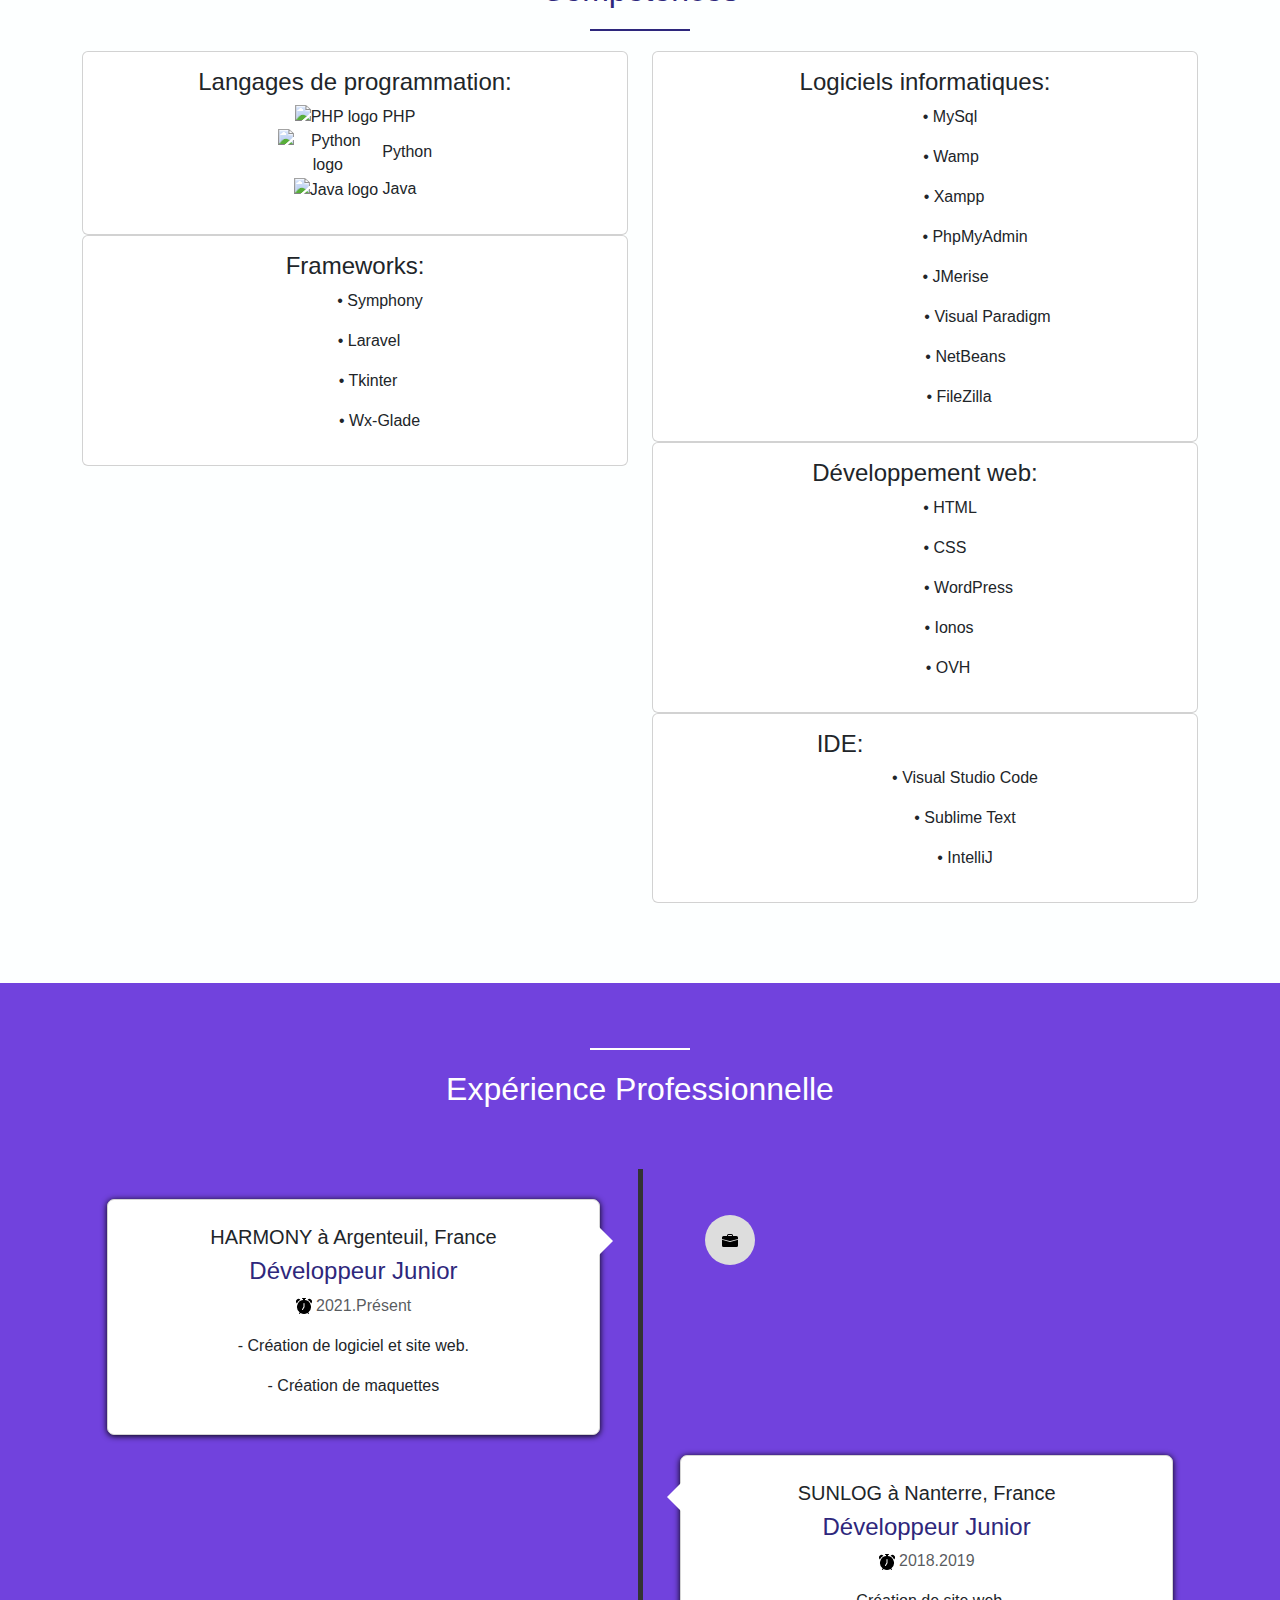
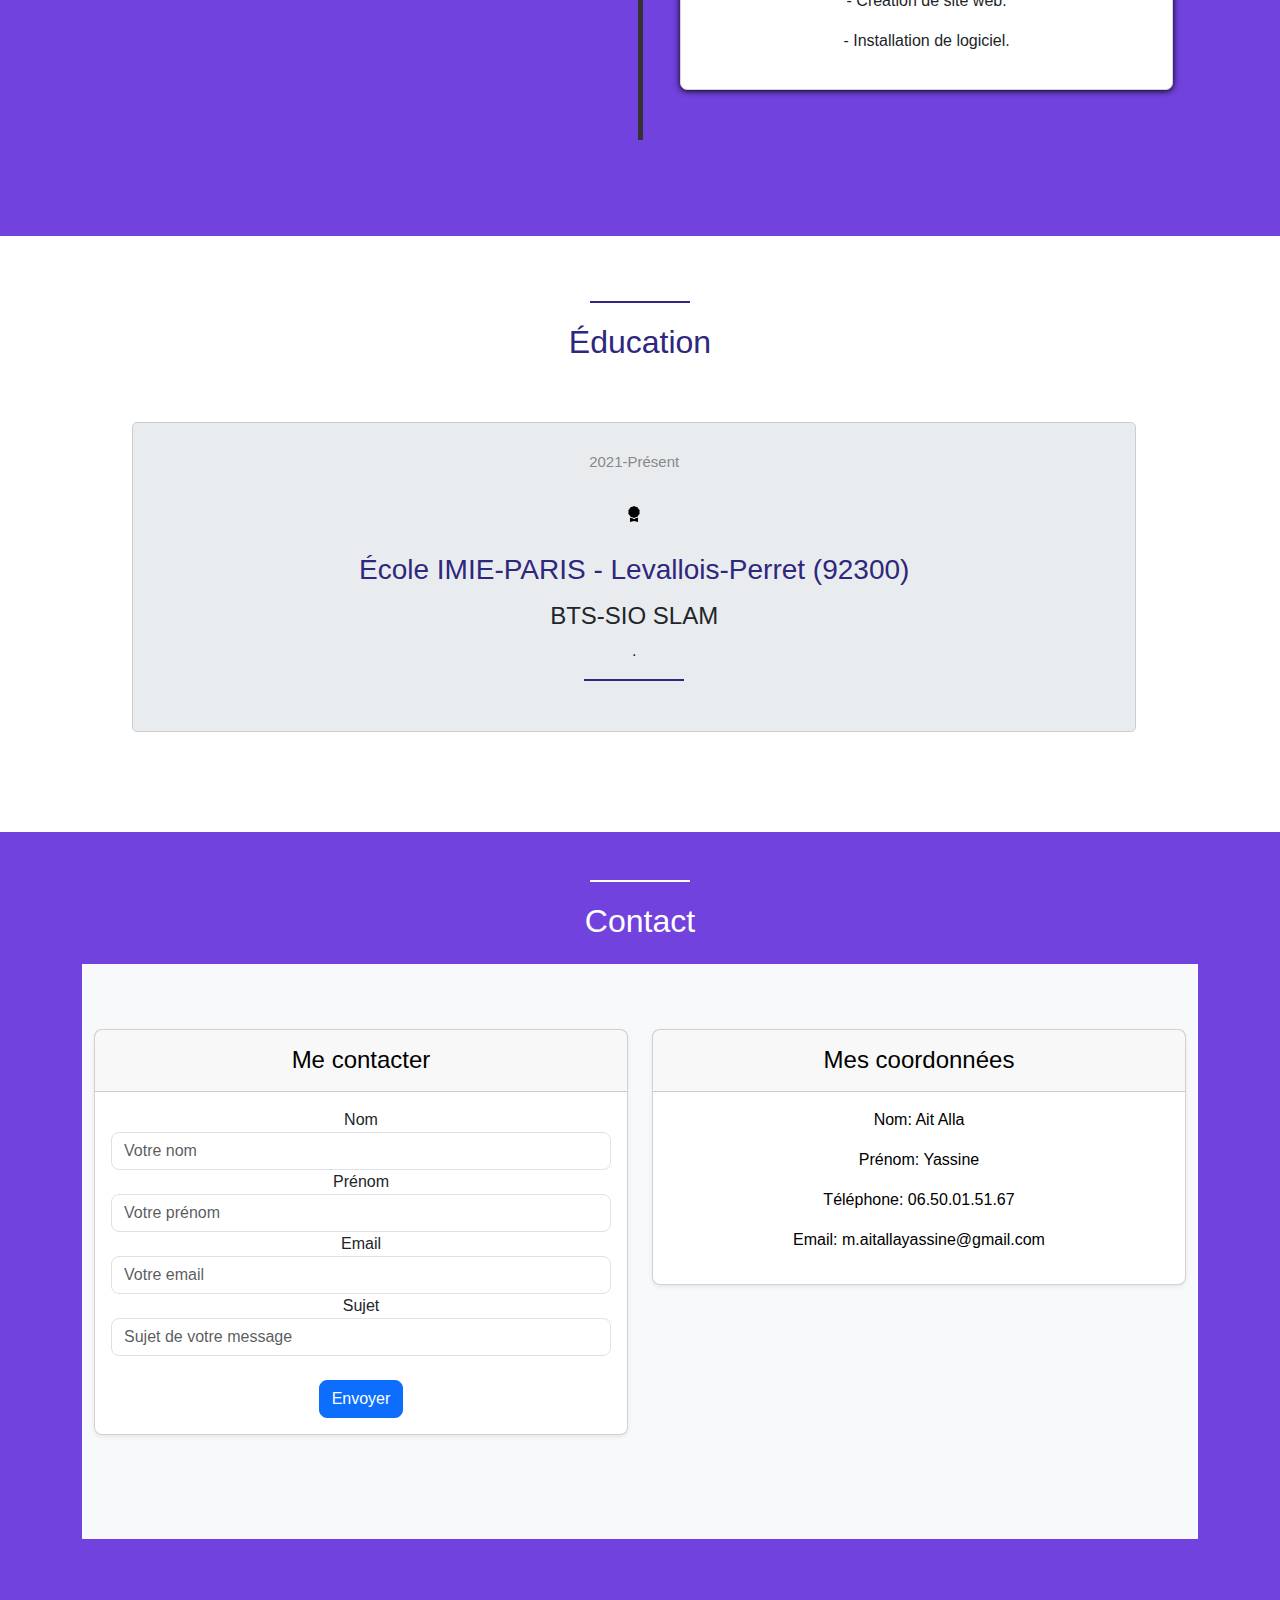
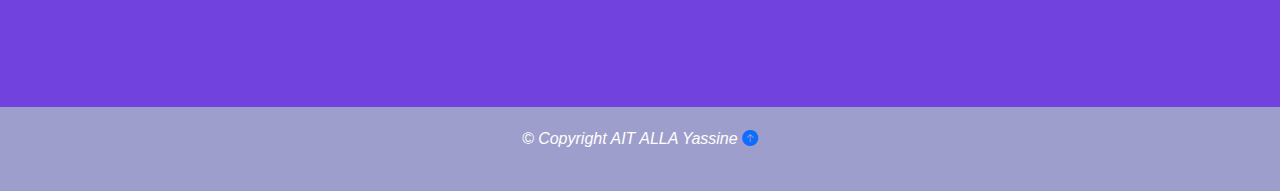
==== commit 7321217b: "Update index.html" ====
--- a/index.html
+++ b/index.html
@@ -6,6 +6,9 @@
 	<meta content="width=device-width, initial-scale=1" name="viewport">
 	<link href="https://cdn.jsdelivr.net/npm/bootstrap@5.1.3/dist/css/bootstrap.min.css" rel="stylesheet">
 	<link rel="stylesheet" href="https://cdnjs.cloudflare.com/ajax/libs/font-awesome/5.15.3/css/all.min.css">
+	<link rel="stylesheet" href="https://cdn.jsdelivr.net/npm/bootstrap-icons@1.5.0/font/bootstrap-icons.css">
+	<link rel="stylesheet" href="https://cdnjs.cloudflare.com/ajax/libs/bootstrap-icons/1.5.0/font/bootstrap-icons.min.css" integrity="sha512-gVY+P8Wy5W5jw0t22ksLk7Eon8J2WVzvK+eqBiQY3a4HkkK1MIMwvGgO+OVkS1zKhsHhUKvPdh37voQ3YgkC8A==" crossorigin="anonymous" referrerpolicy="no-referrer" />
+</head>
 	<script src="https://cdn.jsdelivr.net/npm/bootstrap@5.1.3/dist/js/bootstrap.bundle.min.js">
 	</script>
 	<link href='http://fonts.googleapis.com/css?family=Lato&subset=latin,latin-ext' rel='stylesheet' type='text/css'>
@@ -19,7 +22,7 @@
 			<a class="navbar-brand" href="#"></a> <button aria-controls="navbarNavAltMarkup" aria-expanded="false" aria-label="Toggle navigation" class="navbar-toggler" data-bs-target="#navbarNavAltMarkup" data-bs-toggle="collapse" type="button"><span class="navbar-toggler-icon"></span></button>
 			<div class="collapse navbar-collapse" id="navbarNavAltMarkup">
 				<div class="navbar-nav">
-					<a class="nav-link active" href="#about">Moi</a> <a class="nav-link" href="#skills">Compétences</a> <a class="nav-link" href="#Projets">Projets</a> <a class="nav-link" href="#experience">Expérience</a> <a class="nav-link" href="#education">Éducation</a> <a class="nav-link" href="VeilleTechnologique.html">Veille technologique</a> <a class="nav-link" href="docs/tableaudesynthese1.pdf">Tableau de synthése</a> <a class="nav-link active" href="#ContactA">Contact</a>
+					<a class="nav-link active" href="#about">Accueil</a>  <a class="nav-link active" href="#about">À propos</a>  <a class="nav-link" href="#skills">Compétences</a> <a class="nav-link" href="#Projets">Projets</a> <a class="nav-link" href="#experience">Expérience</a> <a class="nav-link" href="#education">Éducation</a> <a class="nav-link" href="VeilleTechnologique.html">Veille technologique</a> <a class="nav-link" href="docs/tbsynthese.pdf">Tableau de synthése</a> <a class="nav-link active" href="#ContactA">Contact</a> <a class="nav-link active" href="docs/CERFA.pdf">Contrat de travail</a>
 				</div>
 			</div>
 		</div>
@@ -32,72 +35,192 @@
 			<h3 class="h9">Développeur web Junior</h3><a class=" button1" href="docs/AITALLAYassinecv.pdf">Télécharger CV</a>
 		</div>
 	</section>
-	<section id="Projets">
-		<div class="divider"></div>
+
+	
+	<section id="Apropos">
+		<div class="container">
+			<div class="row align-items-center">
+				<div class="col-md-12">
+					<h2 class="text-center mb-5">À propos</h2>
+					<div class="divider"></div>
+				</div>
+				<div class="col-md-3">
+					<img class="img-fluid rounded-circle mx-auto d-block mb-5" src="https://www.corentin-vernevaut.com/assets/web-developer.881abc2d.svg" alt="Photo de profil Yassine Aitalla">
+				</div>
+				<div class="col-md-9">
+					<h3 class="text-primary font-weight-bold mb-4">Présentation</h3>
+					<p style="font-size: 18px; font-weight: bold;">Je suis Aitalla Yassine, étudiant en deuxième année de BTS SIO (Services Informatiques aux Organisations), Option SLAM (Solutions Logicielles et Application Métier) l'option spécialisée pour le développement, à IMIE PARIS, Levallois-Perret (92300).</p>
+					<p style="font-size: 18px; font-weight: bold;">Actuellement diplômé du BAC PROFESSIONNEL, Option Systèmes Numériques.</p>
+				</div>
+			</div>
+		</div>
+	</section>
+
+	
+	
+	
+	<section id="Projets" style="background-color: #7142DD;">
+		<div class="divider" style="background-color: white;"></div>
 		<div class="heading">
-		<h2 class="heading1">PROJETS</h2><img alt="..." class="card-img-bottom" src="images/biblio.png">
-		<div class="card-body">
-			<h5 class="card-title">Application Desktop BibYaso</h5>
-			<p class="card-text">Application de gestion de bibliothéque pour gérer facilement les emprunts de livres.</p>
-			<p class="card-text"><small class="text-muted"></small></p>
-			<a href="https://github.com/yassineaitalla/ApplicationBibyaso" class="btn btn-primary">Voir le projet sur github</a>
-		</div>
-		<div class="card-body">
-			<h5 class="card-title">Site E-commerce YasoShop</h5>
-			<p class="card-text">Site E-commerce de vente de parfums.</p>
-			<p class="card-text"><small class="text-muted"></small></p>
-			<a href="https://github.com/yassineaitalla/siteecommerce.io/tree/main/ecommerce" class="btn btn-primary" >Voir le projet sur github</a>
-		</div><img alt="..." class="card-img-bottom" src="images/ecommerce2.png"></div>
-	</section>
-	<section id="skills">
-		<div class="divider"></div>
-		<div class="heading">
-			<h2 class="heading1">COMPÉTENCES</h2>
-		</div>
-		<div class="container">
-			<div class="row">
+			<h2 class="heading1" style="text-transform: capitalize; color: white;">Projets <span style="text-transform: none;"> réalisés en entreprise et en formation</span></h2>
+
+		  <section>
+			<div class="d-flex justify-content-center">
+				<div class="row">
+				  <div class="col-md-3">
+					<div class="card h-100">
+					  <img class="card-img-top" src="images/biblio.png" alt="Card image cap">
+					  <div class="card-body">
+						<p class="card-text">Gestion de livres pour une bibliothèque</p>
+		
+						<a href="https://www.processmaker.com/fr/blog/how-chatbots-improve-customer-experience/" class="btn btn-primary">Code source sur github</a>
+					  </div>
+					</div>
+				  </div>
+				  <div class="col-md-3">
+					<div class="card h-100">
+					  <img class="card-img-top" src="images/ecommerce2.png" alt="Card image cap">
+					  <div class="card-body">
+						<p class="card-text">Site E-commerce </p>
+						
+						<a href="https://www.cm.com/fr-fr/blog/ecommerce-chatbot-integrations/" class="btn btn-primary">Code source sur github</a>
+					  </div>
+					</div>
+				  </div>
+				  <div class="col-md-3">
+					<div class="card h-100">
+					  <img class="card-img-top" src="images/etudiants.png" alt="Card image cap">
+					  <div class="card-body">
+						<p class="card-text">Gestion étudiants</p>
+						
+						<a href="https://github.com/yassineaitalla/gestionetudiants" class="btn btn-primary">Code source sur github</a>
+					  </div>
+					</div>
+				  </div>
+				  <div class="col-md-3">
+					<div class="card h-100">
+					  <img class="card-img-top" src="images/riad.png" alt="Card image cap">
+					  <div class="card-body">
+						<p class="card-text">Système de gestion d'hôtel</p>
+						
+						<a href="https://www.relationclientmag.fr/Thematique/techno-ux-1256/solutions-2160/Breves/Avec-bots-nouvelle-generation-dynamise-relation-client-363972.htm" class="btn btn-primary">Code source sur github</a>
+					  </div>
+					</div>
+				  </div>
+				</div>
+			  </div>
+			  
+			  
+		  </section>
+	
+	
+		  <section id="skills" style="background-color:rgb(253, 255, 255);">
+			<div class="container">
+			  <div class="row">
+				<div class="col-lg-12">
+				  <div class="section-title">
+					<h2 class="heading1" style="text-transform: capitalize;">Compétences</h2>
+					<div class="divider"></div>
+				  </div>
+				</div>
+			  </div>
+		  
+			  <div class="row">
 				<div class="col-lg-6">
-					<div class="progress">
-						<div aria-valuemax="100" aria-valuemin="0" aria-valuenow="85" class="progress-bar" role="progressbar" style="width: 70%;">
-							HTML 70%
-						</div>
-					</div>
-					<div class="progress">
-						<div aria-valuemax="100" aria-valuemin="0" aria-valuenow="25" class="progress-bar" role="progressbar" style="width: 70%;">
-							CSS 70%
-						</div>
-					</div>
-					<div class="progress">
-						<div aria-valuemax="100" aria-valuemin="0" aria-valuenow="25" class="progress-bar" role="progressbar" style="width: 50%;">
-							BOOTSTRAP 50%
-						</div>
-					</div>
-				</div>
+				  <div class="card">
+					<div class="card-body">
+					  <h4 class="card-title">Langages de programmation:</h4>
+					  <ul class="list-unstyled">
+						<li>
+						  <img src="https://upload.wikimedia.org/wikipedia/commons/thumb/2/27/PHP-logo.svg/800px-PHP-logo.svg.png" alt="PHP logo" title="PHP" class="skill-icon">
+						  PHP
+						</li>
+						<li>
+						  <img src="https://upload.wikimedia.org/wikipedia/commons/thumb/c/c3/Python-logo-notext.svg/1200px-Python-logo-notext.svg.png" alt="Python logo" title="Python" class="skill-icon">
+						  Python
+						</li>
+						<li>
+						  <img src="https://upload.wikimedia.org/wikipedia/fr/thumb/2/2e/Java_Logo.svg/1200px-Java_Logo.svg.png" alt="Java logo" title="Java" class="skill-icon">
+						  Java
+						</li>
+					  </ul>
+					</div>
+				  </div>
+		  
+				  <div class="card">
+					<div class="card-body">
+					  <h4 class="card-title">Frameworks:</h4>
+					  
+						<p style="text-indent: 50px">• Symphony </p>
+						<p style="text-indent: 28px">• Laravel</p>
+						<p style="text-indent: 26px">• Tkinter</p>
+						<p style="text-indent: 49px">• Wx-Glade </p>
+					  
+					</div>
+				  </div>
+				</div>
+		  
 				<div class="col-lg-6">
-					<div class="progress">
-						<div aria-valuemax="100" aria-valuemin="0" aria-valuenow="25" class="progress-bar" role="progressbar" style="width: 40%;">
-							PHP 40%
-						</div>
-					</div>
-					<div class="progress">
-						<div aria-valuemax="100" aria-valuemin="0" aria-valuenow="25" class="progress-bar" role="progressbar" style="width: 40%;">
-							PYTHON 40%
-						</div>
-					</div>
-					<div class="progress">
-						<div aria-valuemax="100" aria-valuemin="0" aria-valuenow="25" class="progress-bar" role="progressbar" style="width: 15%;">
-							JAVA 15%
-						</div>
-					</div>
-				</div>
-			</div>
-		</div>
-	</section>
+				  <div class="card">
+					<div class="card-body">
+					  <h4 class="card-title">Logiciels informatiques:</h4>
+					 
+						
+
+								
+							<p style="text-indent: 50px">• MySql</p>
+							<p style="text-indent: 52px">• Wamp</p>
+							<p style="text-indent: 58px">• Xampp</p>
+							<p style="text-indent: 100px">• PhpMyAdmin</p>
+							<p style="text-indent: 61px">• JMerise</p>
+							<p style="text-indent: 125px">• Visual Paradigm</p>
+							<p style="text-indent: 81px">• NetBeans</p>
+							<p style="text-indent: 68px">• FileZilla</p>
+					 
+					</div>
+				  </div>
+		  
+				  <div class="card">
+					<div class="card-body">
+					  <h4 class="card-title">Développement web:</h4>
+					
+
+						
+							<p style="text-indent: 50px">• HTML</p>
+							<p style="text-indent: 40px">• CSS</p>
+							<p style="text-indent: 87px">• WordPress</p>
+							<p style="text-indent: 48px">• Ionos</p>
+							<p style="text-indent: 46px">• OVH</p>
+					  
+					</div>
+				  </div>
+		  
+				  <div class="card">
+					<div class="card-body">
+					  <h4 class="card-title"  style="text-indent: -170px">IDE:</h4>
+					  
+
+							
+
+							<p style="text-indent: 80px">• Visual Studio Code</p>
+							<p style="text-indent: 80px">• Sublime Text</p>
+							<p style="text-indent: 80px">• IntelliJ</p>
+							
+					
+					
+					</div>
+				  </div>
+				</div>
+			  </div>
+			</div>
+		  </section>
+		  
+		
 	<section id="experience">
 		<div class="container">
 			<div class="divider white"></div>
 			<div class="heading">
-				<h2 class="heading1">EXPÉRIENCE PROFESSIONNELLE</h2>
+				<h2 class="heading1" style="text-transform: capitalize;">Expérience professionnelle</h2>
 			</div>
 			<ul class="timeline">
 				<li>
@@ -146,11 +269,11 @@
 			</ul>
 		</div>
 	</section>
-	<section id="education">
+	<section id="education" style="background-color: white;">
 		<div class="container">
 			<div class="divider"></div>
 			<div class="heading">
-				<h2 class="heading1">ÉDUCATION</h2>
+				<h2 class="heading1" style="text-transform: capitalize;">Éducation</h2>
 			</div>
 			<div class="CONTAINEREDUC">
 				<div class="education-block">
@@ -168,18 +291,58 @@
 		</div>
 	</section>
 
-	<section id="Contact" class="bg-dark text-white py-5">
+	<section id="Contact" class=" text-white py-5" style="background-color: #7142DD;">
 		<div class="container">
 			<div class="divider" style="background-color: white;"></div>
-		  <h2 class="text-center mb-4">CONTACT</h2>
-		  <div class="row justify-content-center">
-			<div class="col-md-6 col-lg-4">
-			  <div class="card border-0 shadow text-center">
-				<div class="card-body">
-				  <h5 class="card-title text-black"><i class="fas fa-user"></i> AIT ALLA Yassine</h5>
-				  <h5 class="card-title text-black ml-custom"><i class="fas fa-phone"></i> 0650015167</h5>
-				  <h5 class="card-title text-black ml-custom1"><i class="fas fa-envelope text-black"></i> m.aitallayassine@gmail.com</h5>
-				  
+		   <h2 class="text-center mb-4" style="text-transform: capitalize;">Contact</h2>
+		  <section id="contact" class="bg-light">
+			<div class="container">
+			  <div class="row">
+				<div class="col-md-6">
+				  <div class="card mb-4 rounded-3 shadow-sm">
+					<div class="card-header py-3">
+					  <h4 class="my-0 fw-normal" style="color: black;">Me contacter</h4>
+					</div>
+					<div class="card-body">
+					  <form>
+						<div class="form-group">
+						  <label for="nom">Nom</label>
+						  <input type="text" class="form-control rounded-3" id="nom" placeholder="Votre nom">
+						</div>
+						<div class="form-group">
+						  <label for="prenom">Prénom</label>
+						  <input type="text" class="form-control rounded-3" id="prenom" placeholder="Votre prénom">
+						</div>
+						<div class="form-group">
+						  <label for="email">Email</label>
+						  <input type="email" class="form-control rounded-3" id="email" placeholder="Votre email">
+						</div>
+						<div class="form-group">
+						  <label for="sujet">Sujet</label>
+						  <input type="text" class="form-control rounded-3" id="sujet" placeholder="Sujet de votre message">
+						</div><br>
+						<button type="submit" class="btn btn-primary rounded-3">Envoyer</button>
+					  </form>
+					</div>
+				  </div>
+				</div>
+				<div class="col-md-6">
+				  <div class="card mb-4 rounded-3 shadow-sm">
+					<div class="card-header py-3">
+					  <h4 class="my-0 fw-normal" style="color: black;">Mes coordonnées</h4>
+					</div>
+					<div class="card-body">
+					  <p style="color: black;">Nom: Ait Alla </p>
+					  <p style="color: black;">Prénom: Yassine</p>
+					  <p style="color: black;">Téléphone: 06.50.01.51.67</p>
+					  <p style="color: black;">Email: m.aitallayassine@gmail.com</p>
+					</div>
+				  </div>
+				</div>
+			  </div>
+			</div>
+		  </section>
+		  
 				  
 				</div>
 			  </div>
@@ -228,12 +391,10 @@
 	
 	  
 	  
-	<footer class="text-center" id="ContactA">
-		<div class="footer-content">
-		  <a class="m" href="#about">
-			© Copyright AIT ALLA Yassine
-		  </a>
-		</div>
+	<footer class="text-center footer-custom" id="ContactA" style="background-color: rgb(158, 158, 204);">
+		<i class="m">© Copyright AIT ALLA Yassine </i>
+		<a href="#about" class="bi bi-arrow-up-circle-fill icon-large" ></a>
+
 	  </footer>
 	  
 </body>
--- a/css/style.css
+++ b/css/style.css
@@ -70,6 +70,8 @@
 #Projets {
 	background-color: rgba(34, 82, 114, 0.477);
 }
+
+
 /*Veille technolo
 #Veilletechnologique {
 	background-image: url("");
@@ -82,10 +84,22 @@
 /*about*/
 
 #about {
-	background-color: #1c355b;
+	position: relative;
+	background-color: transparent;
+  }
+  
+#about::before {
+	content: "";
+	position: absolute;
+	top: 0;
+	left: 0;
+	width: 100%;
+	height: 100%;
 	background-image: url("https://images8.alphacoders.com/123/1239331.jpg");
-	filter: blur(0px);
-}
+	background-size: cover;
+	filter: blur(3px);
+	z-index: -1;
+  }
 
 .profile-picture{
 	filter: blur(15px);
@@ -102,7 +116,7 @@
 }
 #veilleimage {
 	background-color: #184f95;
-	background-image: url("https://static.vecteezy.com/ti/vecteur-libre/p3/4627583-hud-metaverse-by-virtual-data-with-artificial-intelligence-analyst-of-future-technology-vectoriel.jpg");
+	background-image: url("");
 }
 .profile-picture {
 	text-align: center;
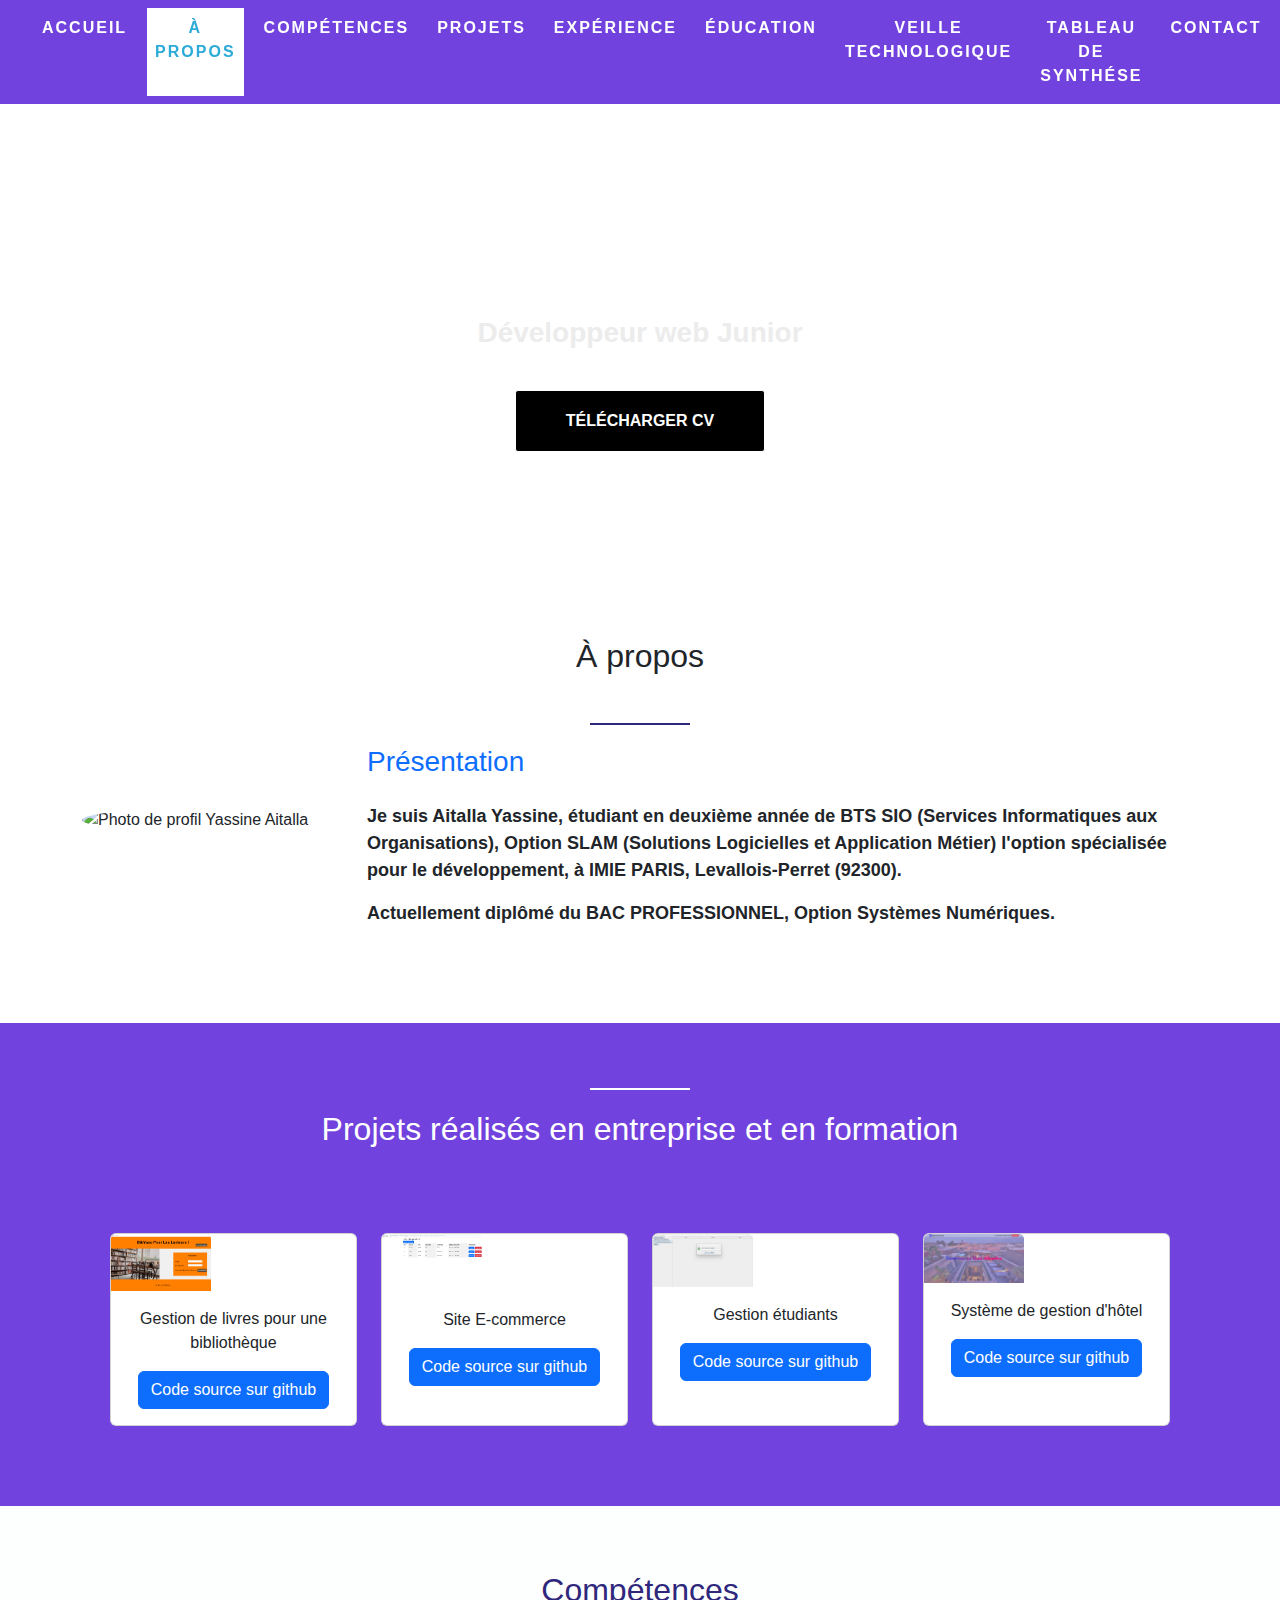
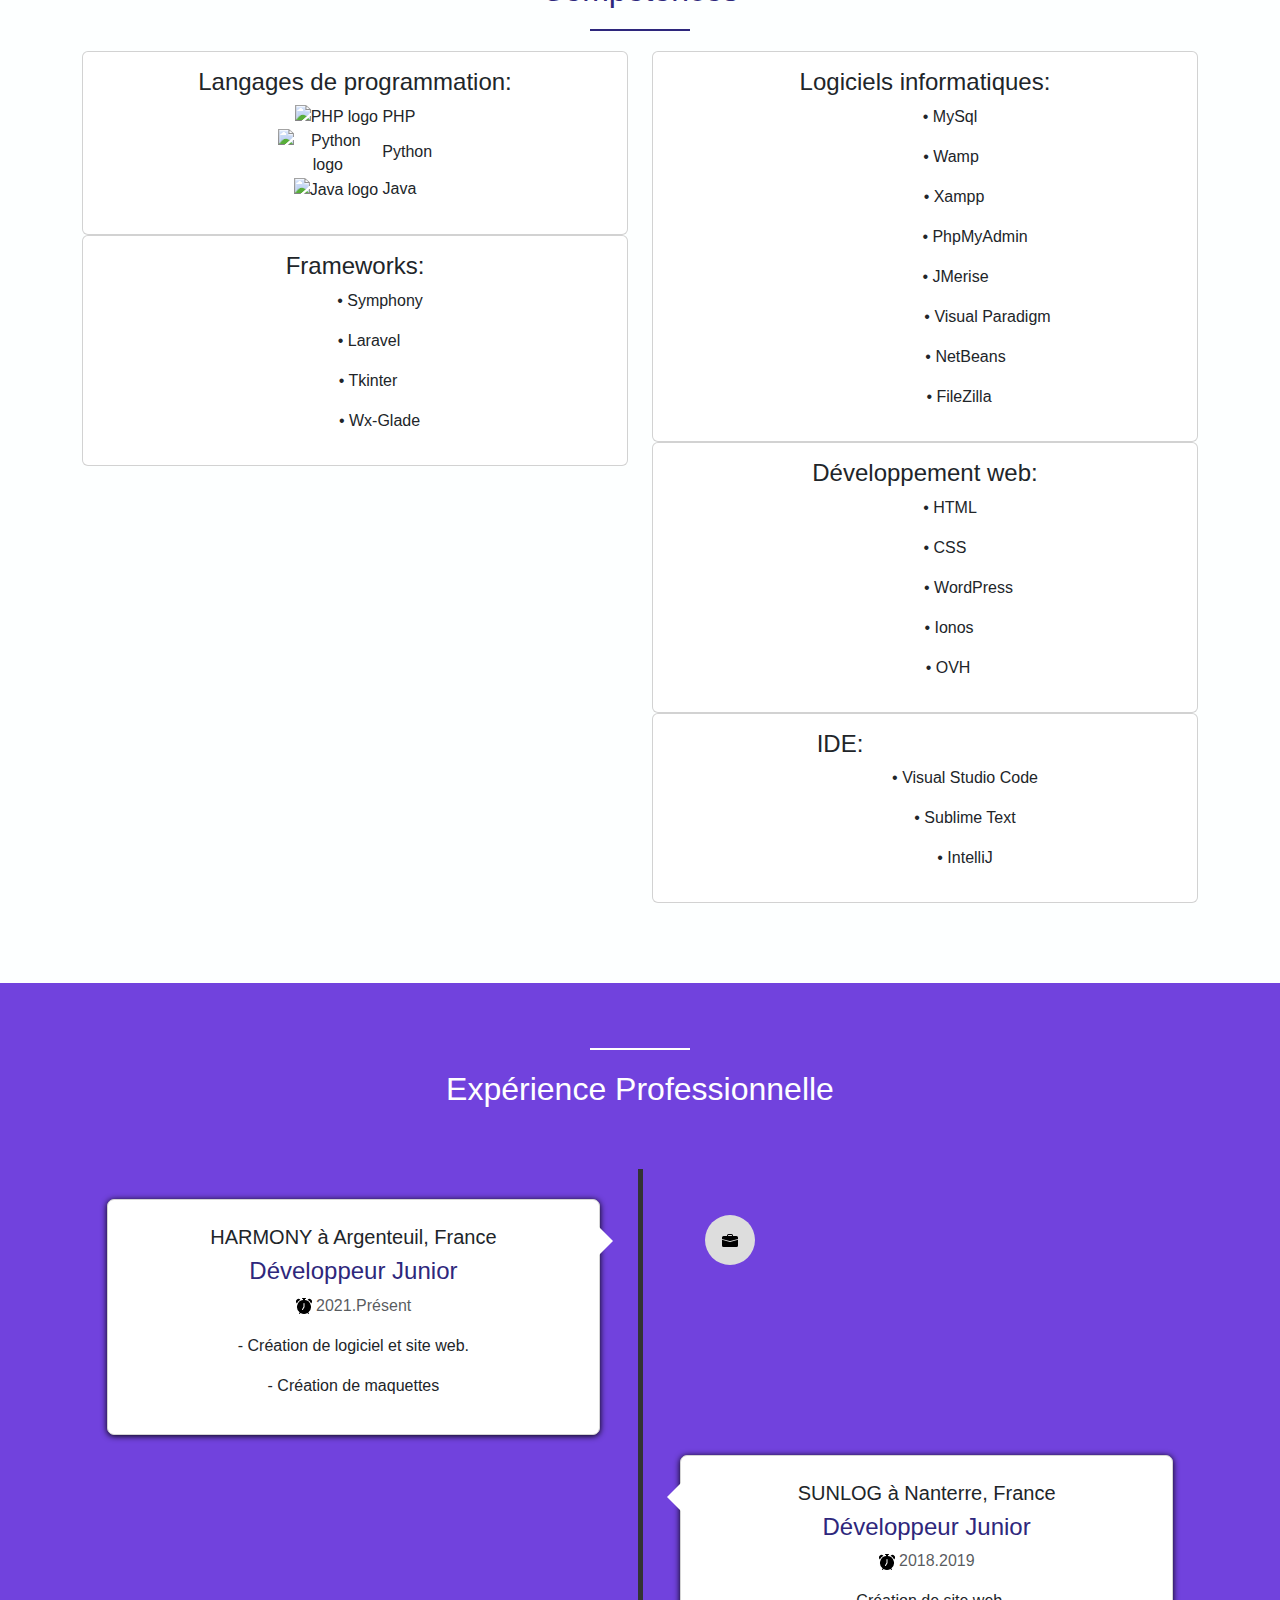
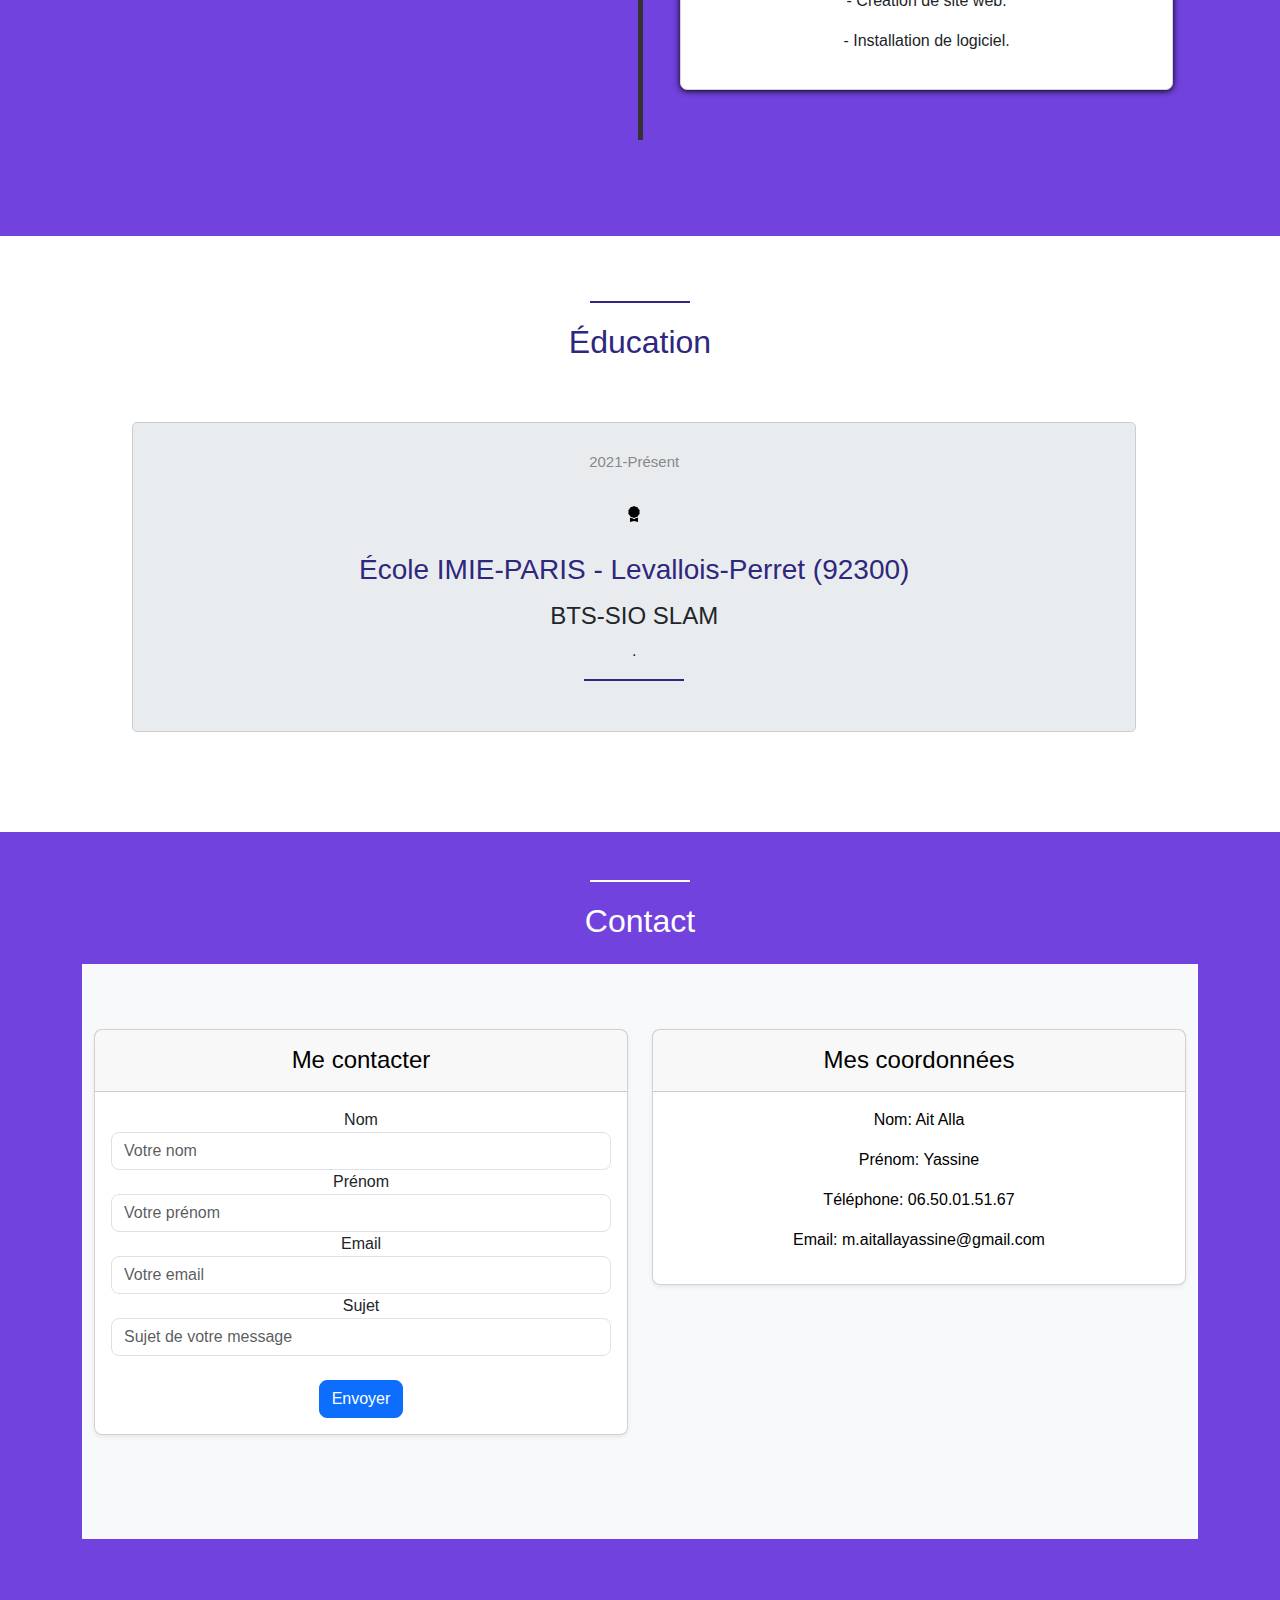
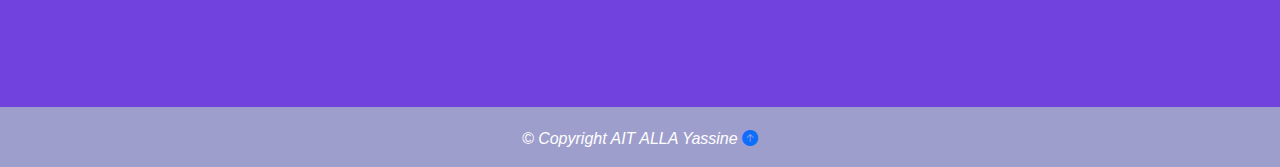
==== commit 46e1ca54: "Update index.html" ====
--- a/index.html
+++ b/index.html
@@ -73,7 +73,7 @@
 					  <div class="card-body">
 						<p class="card-text">Gestion de livres pour une bibliothèque</p>
 		
-						<a href="https://www.processmaker.com/fr/blog/how-chatbots-improve-customer-experience/" class="btn btn-primary">Code source sur github</a>
+						<a href="https://github.com/yassineaitalla/ApplicationBibyaso" class="btn btn-primary">Code source sur github</a>
 					  </div>
 					</div>
 				  </div>
@@ -83,7 +83,7 @@
 					  <div class="card-body">
 						<p class="card-text">Site E-commerce </p>
 						
-						<a href="https://www.cm.com/fr-fr/blog/ecommerce-chatbot-integrations/" class="btn btn-primary">Code source sur github</a>
+						<a href="https://github.com/yassineaitalla/siteecommerce.io" class="btn btn-primary">Code source sur github</a>
 					  </div>
 					</div>
 				  </div>
--- a/css/style.css
+++ b/css/style.css
@@ -68,8 +68,17 @@
 /*Projets*/
 
 #Projets {
-	background-color: rgba(34, 82, 114, 0.477);
-}
+	background-color: rgba(97, 186, 133, 0.477);
+}
+#skills {
+	background-color: rgba(26, 35, 30, 0.477);
+}
+
+.footer-custom {
+	height: 55px;
+  }
+
+
 
 
 /*Veille technolo
@@ -146,6 +155,7 @@
 	text-align: center;
 	margin-bottom: 20px;
 	color: rgb(46, 39, 124);
+	
 }
 .button1 {
 	font-weight: bold;
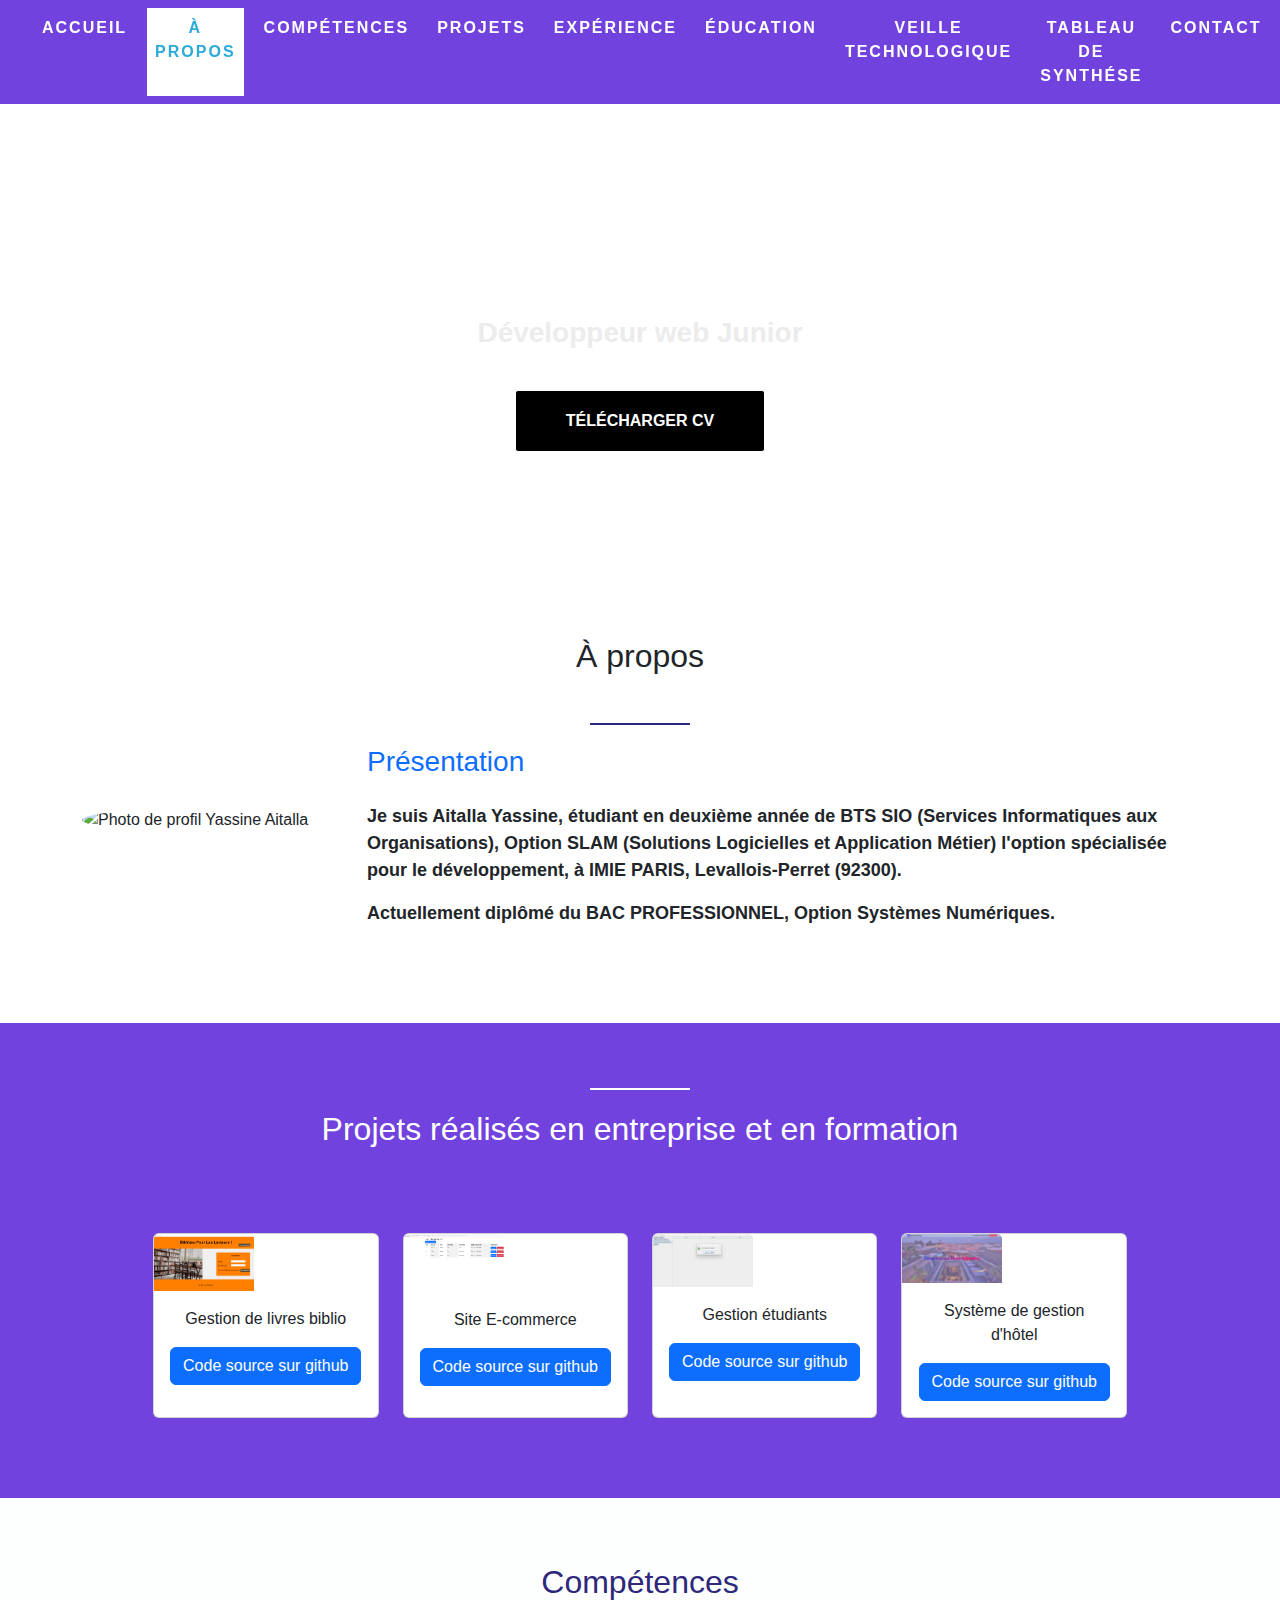
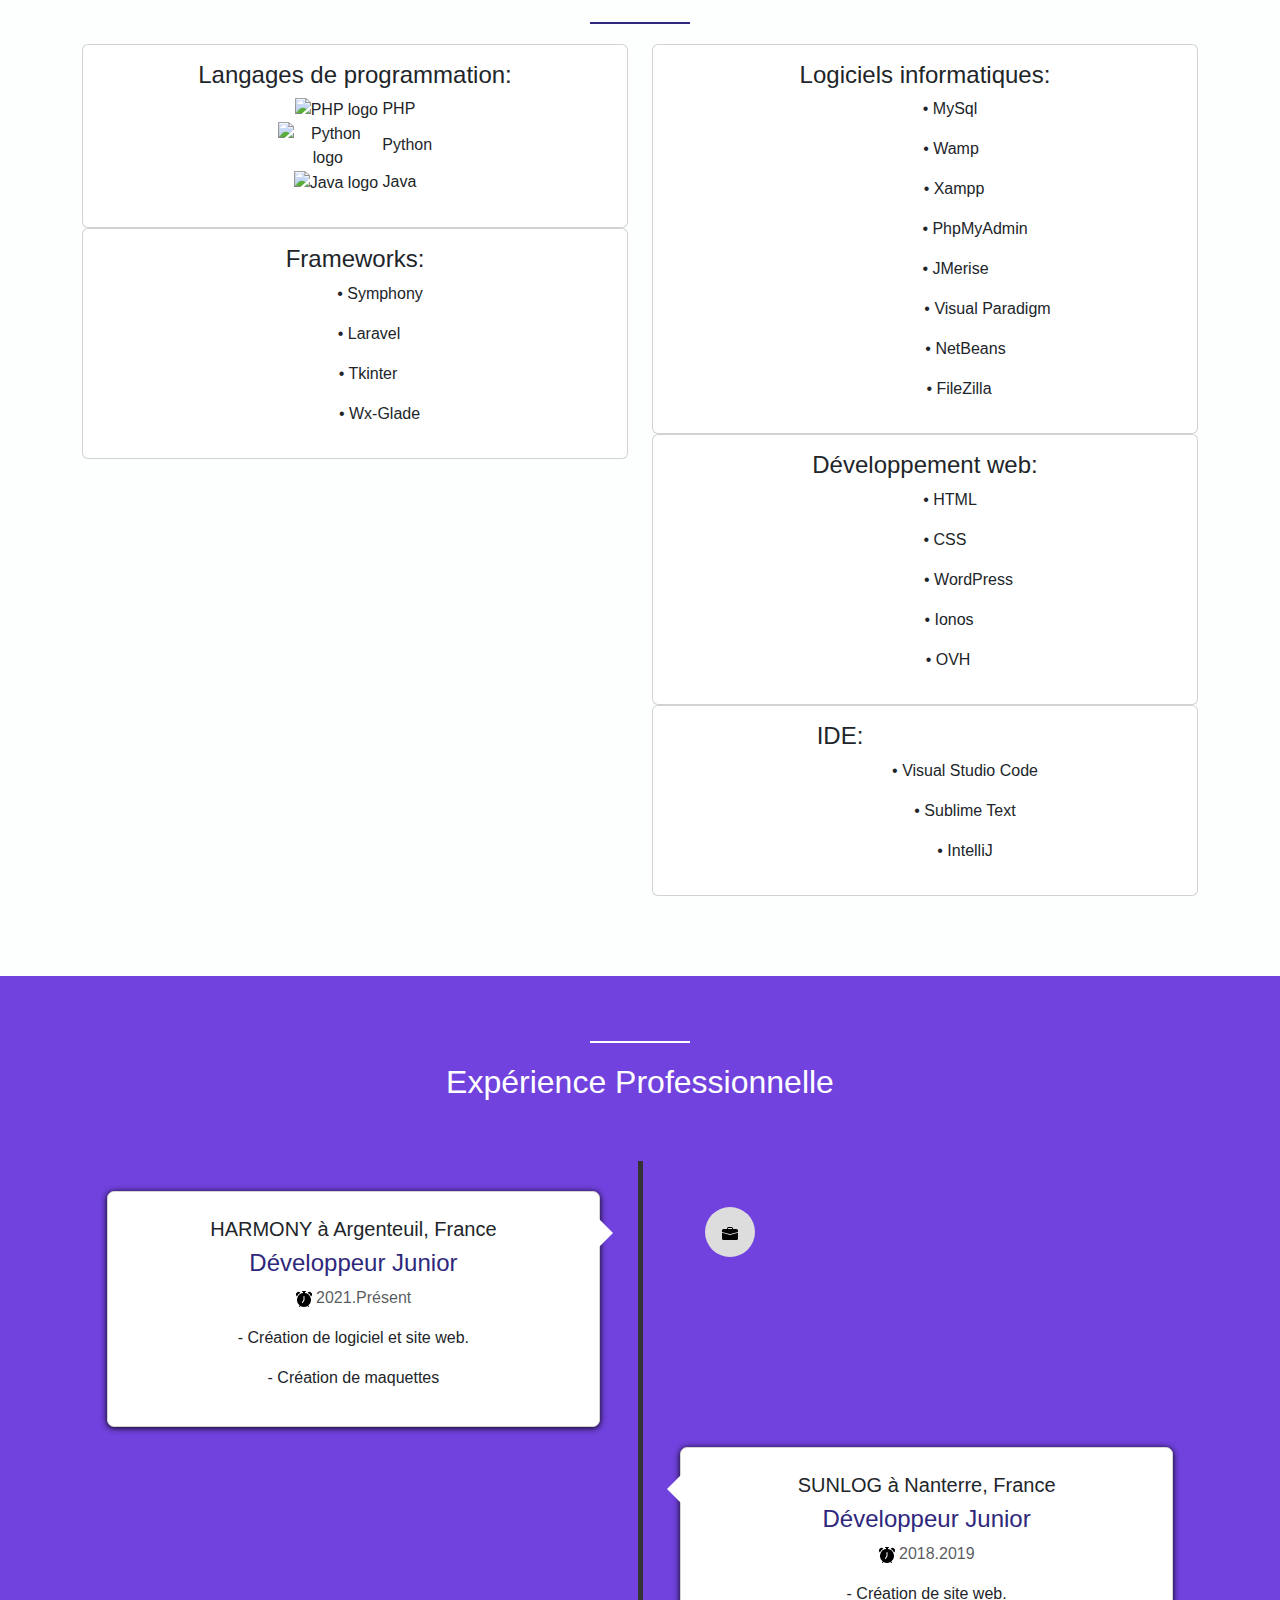
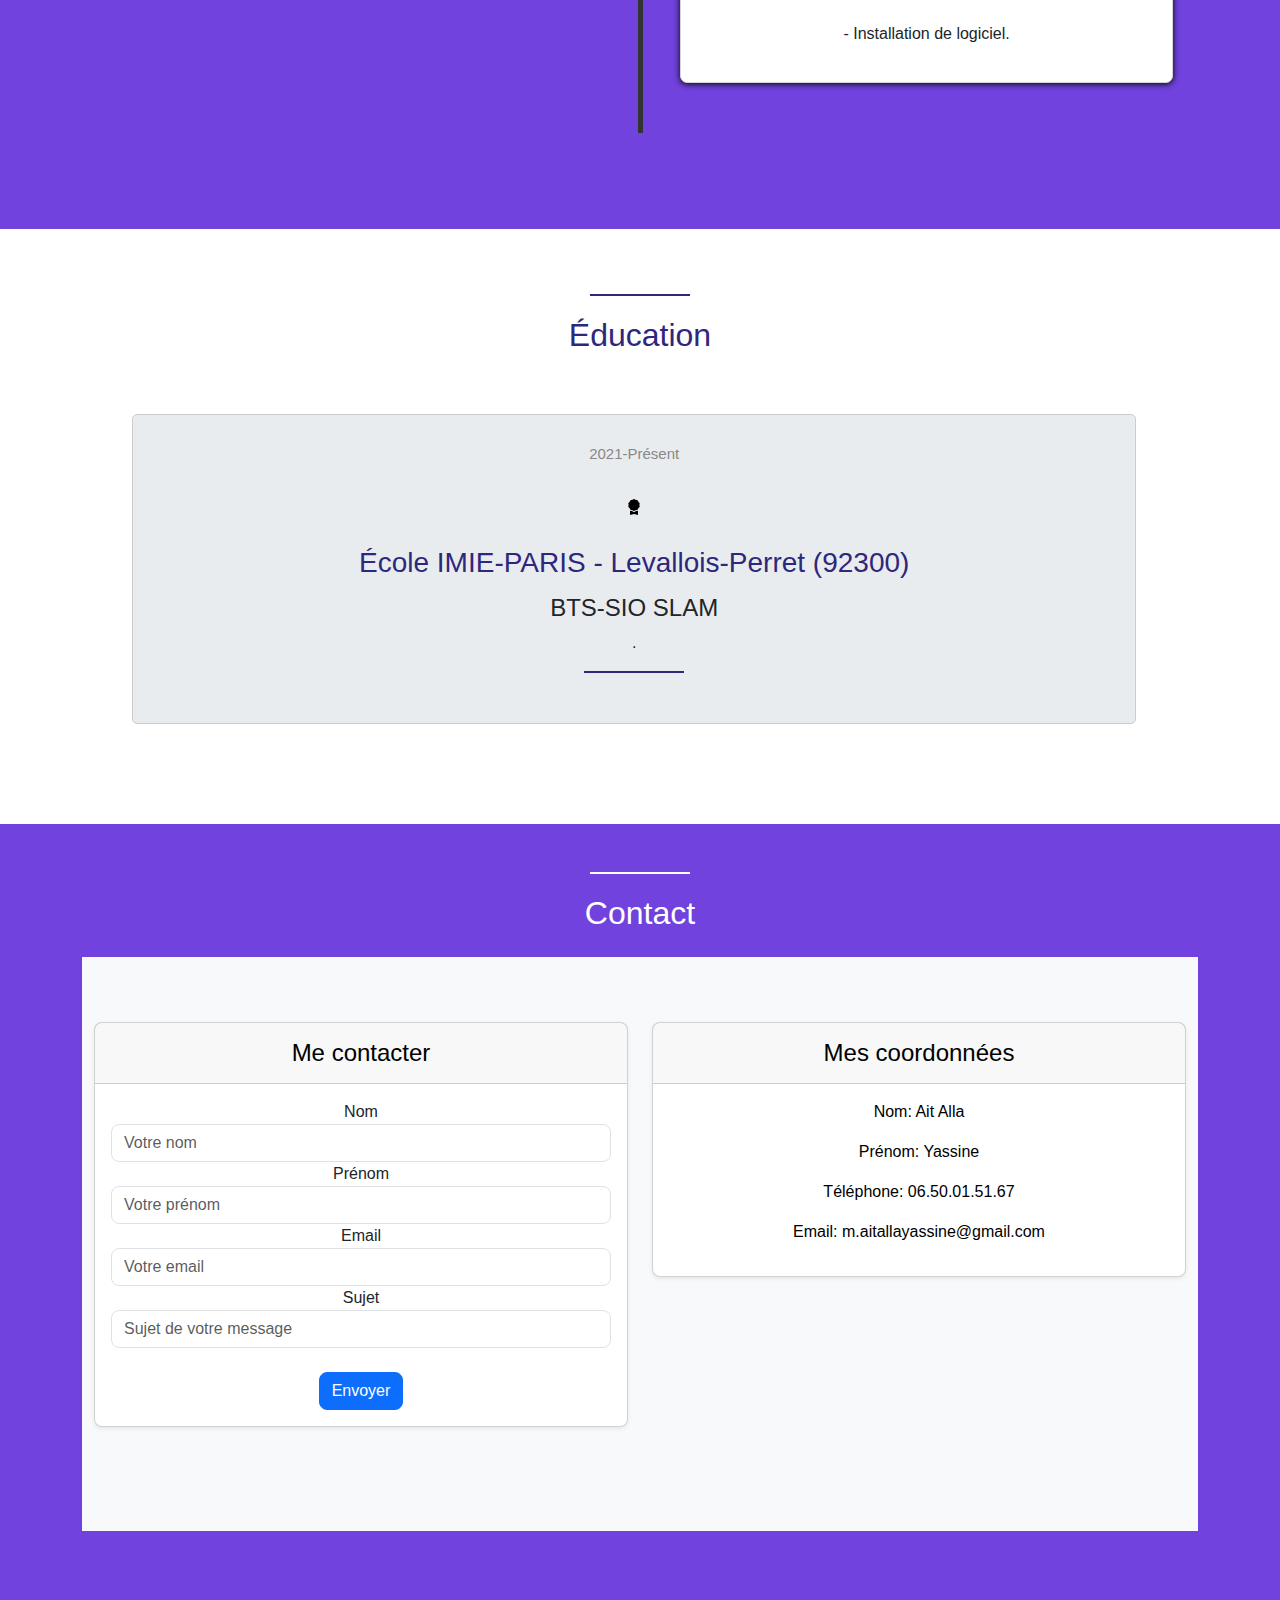
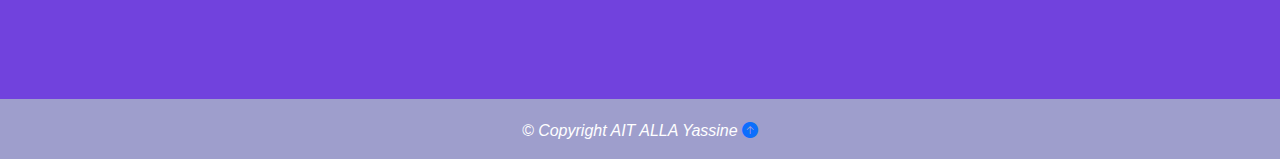
==== commit d04a11b5: "Update index.html" ====
--- a/index.html
+++ b/index.html
@@ -71,7 +71,7 @@
 					<div class="card h-100">
 					  <img class="card-img-top" src="images/biblio.png" alt="Card image cap">
 					  <div class="card-body">
-						<p class="card-text">Gestion de livres pour une bibliothèque</p>
+						<p class="card-text">Gestion de livres biblio</p>
 		
 						<a href="https://github.com/yassineaitalla/ApplicationBibyaso" class="btn btn-primary">Code source sur github</a>
 					  </div>
@@ -103,7 +103,7 @@
 					  <div class="card-body">
 						<p class="card-text">Système de gestion d'hôtel</p>
 						
-						<a href="https://www.relationclientmag.fr/Thematique/techno-ux-1256/solutions-2160/Breves/Avec-bots-nouvelle-generation-dynamise-relation-client-363972.htm" class="btn btn-primary">Code source sur github</a>
+						<a href="https://github.com/yassineaitalla/gestionhotelalhambra" class="btn btn-primary">Code source sur github</a>
 					  </div>
 					</div>
 				  </div>
